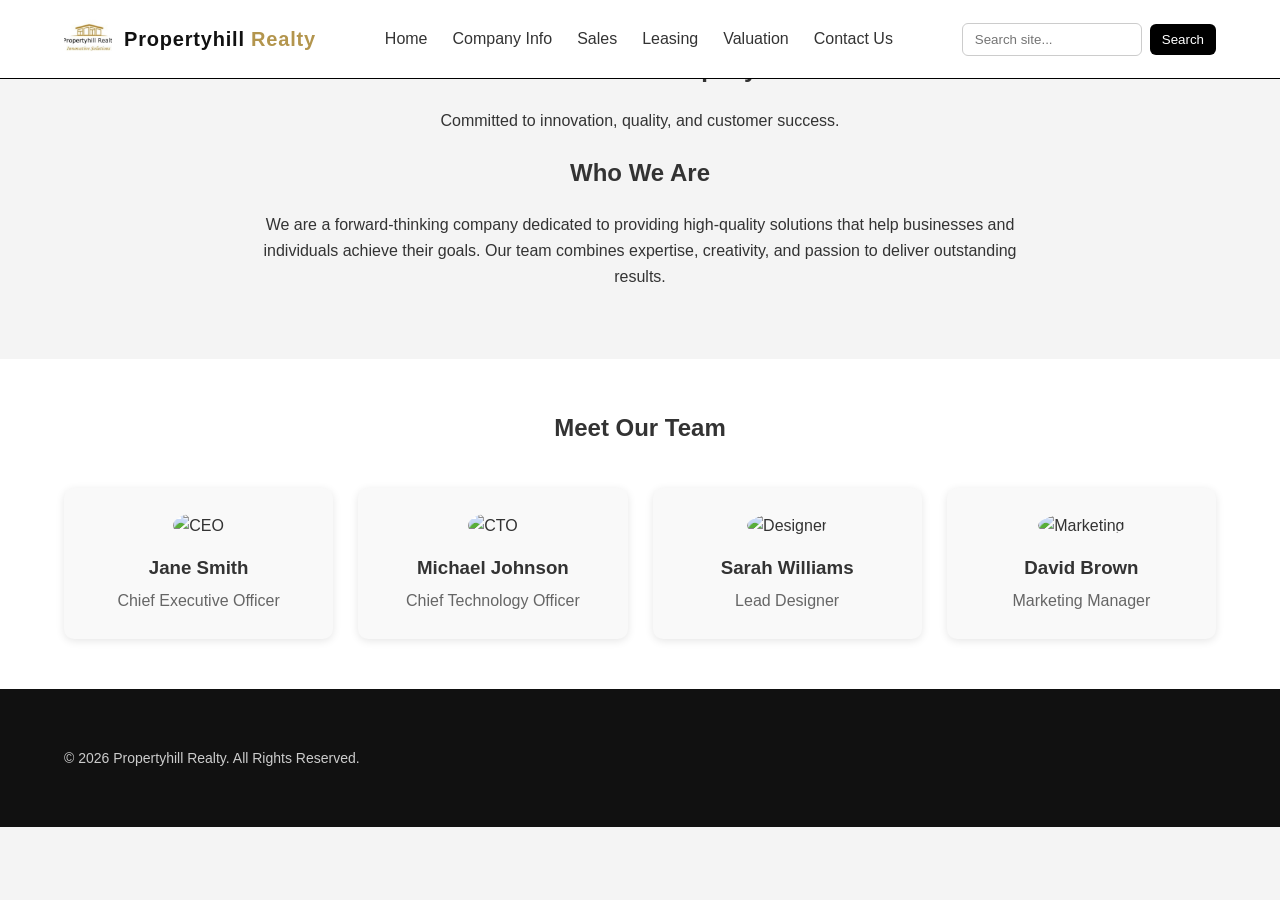
==== pages/about.html @ 3417eb5e "created and linked about page" ====
<!DOCTYPE html>
<html lang="en">
    <head>
        <meta charset="UTF-8">
        <meta name="viewport" content="width=device-width, initial-scale=1.0">
        <title>About Propertyhill</title>
        
        
        <link rel="stylesheet" href="../css/style.css">
        <link rel="stylesheet" href="../css/main/header.css">
        <link rel="stylesheet" href="../css/about.css">
        <link rel="stylesheet" href="../css/main/footer.css">
    </head>

    <body>
		<!-- Header -->
		<header>
			<nav>
				<div class="logo">
					<a href="../index.html#" class="logo-link">
						<div class="logo-img">
							<img src="../assets/logo.jpeg">
						</div>

						<div class="logo-text">
							Propertyhill <span>Realty</span>
						</div>
					</a>
				</div>

				<ul class="main-nav">
					<li><a href="../index.html#">Home</a></li>
                    
					<li><a href="../pages/about.html">Company Info</a></li>

					<li class="dropdown">
						<span class="drop-trigger">Sales</span>
						<div class="dropdown-menu">
							<a href="../pages/listings.html?type=res&deal=sale">Residential</a>
							<a href="../pages/listings.html?type=com&deal=sale">Commercial</a>
							<a href="../pages/listings.html?type=ind&deal=sale">Industrial</a>
						</div>
					</li>

					<li class="dropdown">
						<span class="drop-trigger">Leasing</span>
						<div class="dropdown-menu">
							<a href="../pages/listings.html?type=res&deal=lease">Residential</a>
							<a href="../pages/listings.html?type=com&deal=lease">Commercial</a>
							<a href="../pages/listings.html?type=ind&deal=lease">Industrial</a>
						</div>
					</li>

					<li class="dropdown">
						<a href="../pages/valuation.html">Valuation</a>
					</li>	

					<li>
						<a href="../pages/contact.html">Contact Us</a>
					</li>
				</ul>
				
				<form class="search-bar" role="search">
				  <input type="search" placeholder="Search site..." />
				  <button type="submit">Search</button>
				</form>
			</nav>
		</header>

    <section class="about">
        <div class="container">
            <h1>About Our Company</h1>
            <p>Committed to innovation, quality, and customer success.</p>
            <h2>Who We Are</h2>
            <p>
                We are a forward-thinking company dedicated to providing
                high-quality solutions that help businesses and individuals
                achieve their goals. Our team combines expertise, creativity,
                and passion to deliver outstanding results.
            </p>
        </div>
    </section>

    <section class="team">
        <div class="container">
            <h2>Meet Our Team</h2>

            <div class="team-grid">

                <div class="team-member">
                    <img src="https://via.placeholder.com/120" alt="CEO">
                    <h3>Jane Smith</h3>
                    <p>Chief Executive Officer</p>
                </div>

                <div class="team-member">
                    <img src="https://via.placeholder.com/120" alt="CTO">
                    <h3>Michael Johnson</h3>
                    <p>Chief Technology Officer</p>
                </div>

                <div class="team-member">
                    <img src="https://via.placeholder.com/120" alt="Designer">
                    <h3>Sarah Williams</h3>
                    <p>Lead Designer</p>
                </div>

                <div class="team-member">
                    <img src="https://via.placeholder.com/120" alt="Marketing">
                    <h3>David Brown</h3>
                    <p>Marketing Manager</p>
                </div>

            </div>
        </div>
    </section>

    <footer>
        <p>&copy; 2026 Propertyhill Realty. All Rights Reserved.</p>
    </footer>

</body>
</html>
---- css/style.css ----
/* RESET */
* {
    margin: 0;
    padding: 0;
    box-sizing: border-box;
}

/* BODY */
body {
    font-family: Arial, sans-serif;
    background: #f5f5f5;
    color: #222;
    line-height: 1.6;
}

/* MAIN CONTAINER */
main {
    max-width: 100%;
    margin: 0;
	padding: 0;
}

/* LINKS */
a {
    text-decoration: none;
    color: inherit;
}

/* HEADINGS */
h1, h2, h3 {
    margin-bottom: 10px;
}

/* BUTTONS */
button {
    padding: 10px 15px;
    border: none;
    background: #111;
    color: white;
    cursor: pointer;
}

button:hover {
    background: #333;
}
---- css/main/header.css ----
/* HEADER WRAPPER */
header {
    width: 100%;
    background: white;
    position: fixed;
    top: 0;
    left: 0;
    z-index: 1000;
    transition: transform 0.3s ease;
}

/* hidden on scroll down */
header.hide {
    transform: translateY(-100%);
}

/* optional: shadow when scrolling */
header.scrolled {
    box-shadow: 0 4px 10px rgba(0,0,0,0.08);
}
/* NAVBAR (GLOBAL - used everywhere) */
nav {
    display: flex;
    justify-content: space-between;
    align-items: center;
    padding: 15px 5%;
    background: white;
    border-bottom: 1px solid #000;
    gap: 20px;
}

/* LOGO WRAPPER */
.logo {
    display: flex;
    align-items: center;
}

/* CLICKABLE AREA */
.logo-link {
    display: flex;
    align-items: center;
    gap: 12px;
    text-decoration: none;
}

/* LOGO IMAGE */
.logo-img {
    width: 48px;
    height: 48px;
    flex-shrink: 0;
}

.logo-img img {
    width: 100%;
    height: 100%;
    object-fit: cover;
    display: block;
}

/* LOGO TEXT */
.logo-text {
    font-size: 20px;
    font-weight: 700;
    color: #111;
    letter-spacing: 0.8px;
    font-family: inherit;
    line-height: 1;
}

/* GOLD ACCENT PART */
.logo-text span {
    color: #B3954D;
}

/* HOVER EFFECT */
.logo-link:hover .logo-text {
    color: #000;
}

.logo-link:hover .logo-text span {
    color: #B3954D;
}

/* NAV LINKS */
nav ul {
    display: flex;
    gap: 25px;
    list-style: none;
    margin: 0;
    padding: 0;
}

nav ul li a {
    text-decoration: none;
    color: #333;
    font-weight: 500;
    transition: color 0.2s ease;
}

nav ul li a:hover {
    color: #B3954D;
}
/* DROPDOWN BASE */
.dropdown {
    position: relative;
    cursor: pointer;
}

/* TRIGGER TEXT */
.drop-trigger {
    color: #333;
    font-weight: 500;
    transition: color 0.2s ease;
}

.dropdown:hover .drop-trigger {
    color: #B3954D;
}

/* DROPDOWN MENU (hidden by default) */
.dropdown-menu {
    position: absolute;
    top: 100%;
    left: 0;
    background: white;
    min-width: 180px;
    border: 1px solid #eee;
    box-shadow: 0 6px 15px rgba(0,0,0,0.08);
    display: flex;
    flex-direction: column;
    padding: 8px 0;
    opacity: 0;
    visibility: hidden;
    transform: translateY(10px);
    transition: all 0.2s ease;
    z-index: 999;
}

/* SHOW ON HOVER */
.dropdown:hover .dropdown-menu {
    opacity: 1;
    visibility: visible;
    transform: translateY(0);
}

/* DROPDOWN LINKS */
.dropdown-menu a {
    padding: 10px 15px;
    color: #333;
    text-decoration: none;
    font-weight: 400;
    white-space: nowrap;
}

.dropdown-menu a:hover {
    background: #f7f7f7;
    color: #B3954D;
}

/* SEARCH BAR */
.search-bar {
    display: flex;
    align-items: center;
    gap: 8px;
}

.search-bar input[type="search"] {
    padding: 8px 12px;
    border: 1px solid #ccc;
    border-radius: 6px;
    outline: none;
    width: 180px;
    transition: width 0.3s ease, border-color 0.2s ease;
}

.search-bar input[type="search"]:focus {
    border-color: #B3954D;
    width: 220px;
}

.search-bar button {
    padding: 8px 12px;
    border: none;
    background: #000000;
    color: white;
    border-radius: 6px;
    cursor: pointer;
    transition: background 0.2s ease;
}

.search-bar button:hover {
    background: #B3954D ;
}

/* RESPONSIVE (basic) */
@media (max-width: 900px) {
    nav {
        flex-wrap: wrap;
        justify-content: center;
        text-align: center;
    }

    nav ul {
        justify-content: center;
        flex-wrap: wrap;
    }

    .search-bar {
        width: 100%;
        justify-content: center;
    }
}
---- css/about.css ----
.main{
            margin: 0;
            padding: 0;
            box-sizing: border-box;
            font-family: Arial, sans-serif;
        }

        body {
            background-color: #f4f4f4;
            color: #333;
            line-height: 1.6;
        }

        .container {
            width: 90%;
            max-width: 1200px;
            margin: auto;
        }

        section {
            padding: 50px 0;
        }

        .about {
            text-align: center;
        }

        .about p {
            max-width: 800px;
            margin: 20px auto;
        }

        .team {
            background: white;
        }

        .team h2 {
            text-align: center;
            margin-bottom: 40px;
        }

        .team-grid {
            display: grid;
            grid-template-columns: repeat(auto-fit, minmax(250px, 1fr));
            gap: 25px;
        }

        .team-member {
            background: #f9f9f9;
            padding: 25px;
            border-radius: 10px;
            text-align: center;
            box-shadow: 0 2px 8px rgba(0,0,0,0.1);
        }

        .team-member img {
            width: 120px;
            height: 120px;
            border-radius: 50%;
            object-fit: cover;
            margin-bottom: 15px;
        }

        .team-member h3 {
            margin-bottom: 5px;
        }

        .team-member p {
            color: #666;
        }
---- css/main/footer.css ----
/* FOOTER */
footer {
    background: #111;
    color: #fff;
    padding: 50px 5%;
    margin: 0px;

    display: flex;
    justify-content: space-between;
    gap: 40px;
    flex-wrap: wrap;
}

/* Columns */
footer > div {
    flex: 1;
    min-width: 220px;
}

/* Headings */
footer h3 {
    font-size: 18px;
    margin-bottom: 15px;
    position: relative;
}

footer h3::after {
    content: "";
    display: block;
    width: 40px;
    height: 2px;
    background: #B3954D;
    margin-top: 8px;
}

/* Text */
footer p {
    margin: 8px 0;
    color: #ccc;
    font-size: 14px;
    line-height: 1.6;
}

/* Links */
footer a {
    color: #ccc;
    text-decoration: none;
    font-size: 14px;
    transition: 0.3s ease;
}

footer a:hover {
    color: #B3954D;
    padding-left: 5px;
}

/* List */
footer ul {
    list-style: none;
    padding: 0;
    margin: 0;
}

footer ul li {
    margin: 8px 0;
}

/* Responsive */
@media (max-width: 768px) {
    footer {
        flex-direction: column;
        gap: 25px;
    }
}
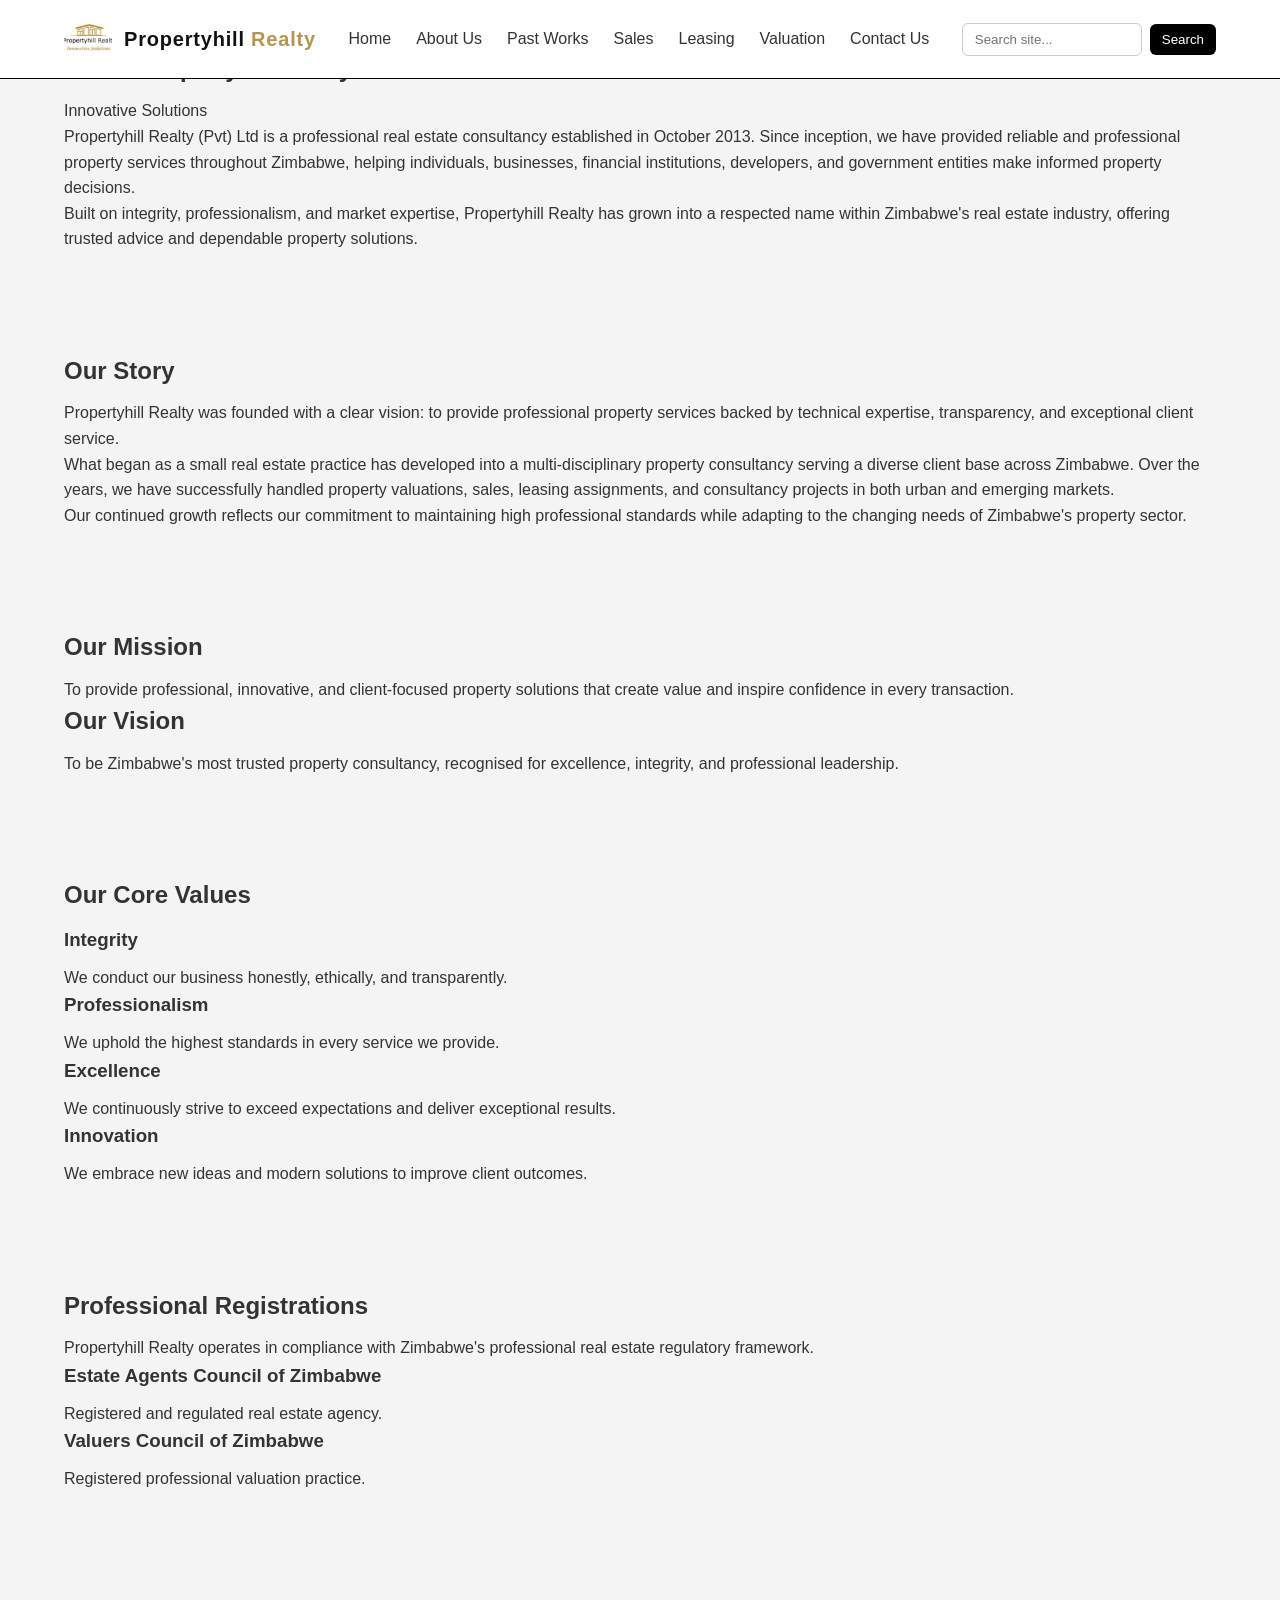
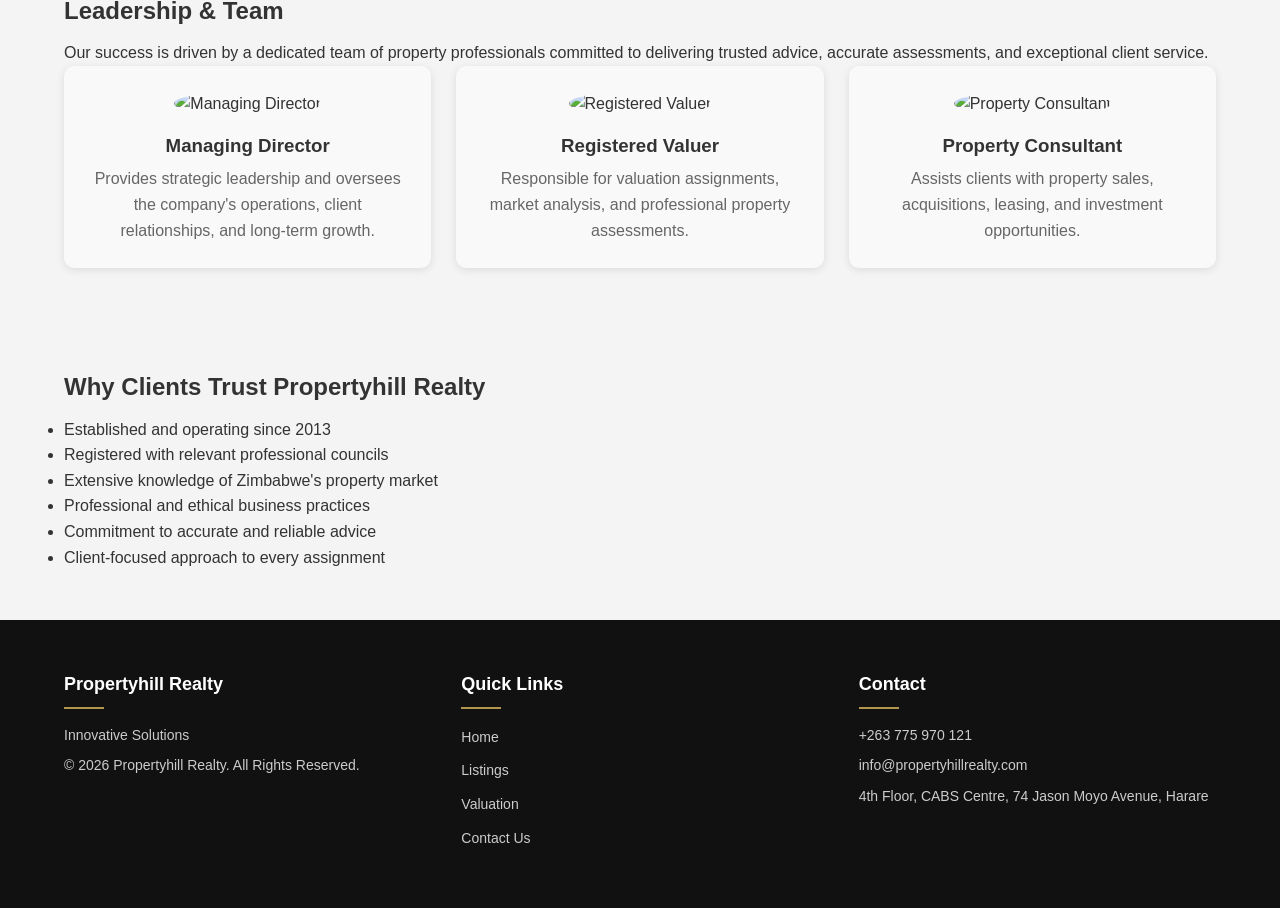
==== commit 5c6331d9: "Restructure new pages" ====
--- a/pages/about.html
+++ b/pages/about.html
@@ -31,7 +31,9 @@
 				<ul class="main-nav">
 					<li><a href="../index.html#">Home</a></li>
                     
-					<li><a href="../pages/about.html">Company Info</a></li>
+					<li><a href="../pages/about.html">About Us</a></li>
+
+                    <li><a href="../pages/previous.html">Past Works</a></li>
 
 					<li class="dropdown">
 						<span class="drop-trigger">Sales</span>
@@ -67,57 +69,293 @@
 			</nav>
 		</header>
 
-    <section class="about">
-        <div class="container">
-            <h1>About Our Company</h1>
-            <p>Committed to innovation, quality, and customer success.</p>
-            <h2>Who We Are</h2>
-            <p>
-                We are a forward-thinking company dedicated to providing
-                high-quality solutions that help businesses and individuals
-                achieve their goals. Our team combines expertise, creativity,
-                and passion to deliver outstanding results.
-            </p>
-        </div>
-    </section>
-
-    <section class="team">
-        <div class="container">
-            <h2>Meet Our Team</h2>
-
-            <div class="team-grid">
-
-                <div class="team-member">
-                    <img src="https://via.placeholder.com/120" alt="CEO">
-                    <h3>Jane Smith</h3>
-                    <p>Chief Executive Officer</p>
-                </div>
-
-                <div class="team-member">
-                    <img src="https://via.placeholder.com/120" alt="CTO">
-                    <h3>Michael Johnson</h3>
-                    <p>Chief Technology Officer</p>
-                </div>
-
-                <div class="team-member">
-                    <img src="https://via.placeholder.com/120" alt="Designer">
-                    <h3>Sarah Williams</h3>
-                    <p>Lead Designer</p>
-                </div>
-
-                <div class="team-member">
-                    <img src="https://via.placeholder.com/120" alt="Marketing">
-                    <h3>David Brown</h3>
-                    <p>Marketing Manager</p>
-                </div>
-
-            </div>
-        </div>
-    </section>
-
-    <footer>
-        <p>&copy; 2026 Propertyhill Realty. All Rights Reserved.</p>
-    </footer>
-
-</body>
+		<main>
+			<!-- Company Introduction -->
+			<section class="about-company">
+				<div class="container">
+
+					<h1>About Propertyhill Realty</h1>
+
+					<p class="tagline">
+						Innovative Solutions
+					</p>
+
+					<p>
+						Propertyhill Realty (Pvt) Ltd is a professional real estate
+						consultancy established in October 2013. Since inception,
+						we have provided reliable and professional property services
+						throughout Zimbabwe, helping individuals, businesses,
+						financial institutions, developers, and government entities
+						make informed property decisions.
+					</p>
+
+					<p>
+						Built on integrity, professionalism, and market expertise,
+						Propertyhill Realty has grown into a respected name within
+						Zimbabwe's real estate industry, offering trusted advice
+						and dependable property solutions.
+					</p>
+
+				</div>
+			</section>
+
+			<!-- Company Story -->
+			<section class="our-story">
+				<div class="container">
+
+					<h2>Our Story</h2>
+
+					<p>
+						Propertyhill Realty was founded with a clear vision: to
+						provide professional property services backed by technical
+						expertise, transparency, and exceptional client service.
+					</p>
+
+					<p>
+						What began as a small real estate practice has developed
+						into a multi-disciplinary property consultancy serving a
+						diverse client base across Zimbabwe. Over the years, we
+						have successfully handled property valuations, sales,
+						leasing assignments, and consultancy projects in both
+						urban and emerging markets.
+					</p>
+
+					<p>
+						Our continued growth reflects our commitment to maintaining
+						high professional standards while adapting to the changing
+						needs of Zimbabwe's property sector.
+					</p>
+
+				</div>
+			</section>
+
+			<!-- Mission & Vision -->
+			<section class="mission-vision">
+				<div class="container">
+
+					<div class="mission">
+						<h2>Our Mission</h2>
+
+						<p>
+							To provide professional, innovative, and client-focused
+							property solutions that create value and inspire
+							confidence in every transaction.
+						</p>
+					</div>
+
+					<div class="vision">
+						<h2>Our Vision</h2>
+
+						<p>
+							To be Zimbabwe's most trusted property consultancy,
+							recognised for excellence, integrity, and professional
+							leadership.
+						</p>
+					</div>
+
+				</div>
+			</section>
+
+			<!-- Core Values -->
+			<section class="core-values">
+				<div class="container">
+
+					<h2>Our Core Values</h2>
+
+					<div class="values-grid">
+
+						<article class="value">
+							<h3>Integrity</h3>
+							<p>
+								We conduct our business honestly, ethically,
+								and transparently.
+							</p>
+						</article>
+
+						<article class="value">
+							<h3>Professionalism</h3>
+							<p>
+								We uphold the highest standards in every service
+								we provide.
+							</p>
+						</article>
+
+						<article class="value">
+							<h3>Excellence</h3>
+							<p>
+								We continuously strive to exceed expectations
+								and deliver exceptional results.
+							</p>
+						</article>
+
+						<article class="value">
+							<h3>Innovation</h3>
+							<p>
+								We embrace new ideas and modern solutions to
+								improve client outcomes.
+							</p>
+						</article>
+
+					</div>
+
+				</div>
+			</section>
+
+			<!-- Professional Memberships -->
+			<section class="professional-memberships">
+				<div class="container">
+
+					<h2>Professional Registrations</h2>
+
+					<p>
+						Propertyhill Realty operates in compliance with Zimbabwe's
+						professional real estate regulatory framework.
+					</p>
+
+					<div class="membership-grid">
+
+						<article class="membership">
+							<h3>Estate Agents Council of Zimbabwe</h3>
+
+							<p>
+								Registered and regulated real estate agency.
+							</p>
+						</article>
+
+						<article class="membership">
+							<h3>Valuers Council of Zimbabwe</h3>
+
+							<p>
+								Registered professional valuation practice.
+							</p>
+						</article>
+
+					</div>
+
+				</div>
+			</section>
+
+			<!-- Leadership -->
+			<section class="leadership-team">
+				<div class="container">
+
+					<h2>Leadership & Team</h2>
+
+					<p>
+						Our success is driven by a dedicated team of property
+						professionals committed to delivering trusted advice,
+						accurate assessments, and exceptional client service.
+					</p>
+
+					<div class="team-grid">
+
+						<article class="team-member">
+
+							<img src="images/team-member.jpg"
+								alt="Managing Director">
+
+							<h3>Managing Director</h3>
+
+							<p>
+								Provides strategic leadership and oversees the
+								company's operations, client relationships,
+								and long-term growth.
+							</p>
+
+						</article>
+
+						<article class="team-member">
+
+							<img src="images/team-member.jpg"
+								alt="Registered Valuer">
+
+							<h3>Registered Valuer</h3>
+
+							<p>
+								Responsible for valuation assignments, market
+								analysis, and professional property assessments.
+							</p>
+
+						</article>
+
+						<article class="team-member">
+
+							<img src="images/team-member.jpg"
+								alt="Property Consultant">
+
+							<h3>Property Consultant</h3>
+
+							<p>
+								Assists clients with property sales, acquisitions,
+								leasing, and investment opportunities.
+							</p>
+
+						</article>
+
+					</div>
+
+				</div>
+			</section>
+
+			<!-- Why Clients Trust Us -->
+			<section class="why-us">
+				<div class="container">
+
+					<h2>Why Clients Trust Propertyhill Realty</h2>
+
+					<ul>
+						<li>Established and operating since 2013</li>
+						<li>Registered with relevant professional councils</li>
+						<li>Extensive knowledge of Zimbabwe's property market</li>
+						<li>Professional and ethical business practices</li>
+						<li>Commitment to accurate and reliable advice</li>
+						<li>Client-focused approach to every assignment</li>
+					</ul>
+
+				</div>
+			</section>
+
+		</main>
+
+        <!-- Footer -->
+		<footer>
+
+			<div>
+				<h3>Propertyhill Realty</h3>
+				<p>Innovative Solutions</p>
+				<p>&copy; 2026 Propertyhill Realty. All Rights Reserved.</p>
+			</div>
+
+			<div>
+				<h3>Quick Links</h3>
+
+				<ul>
+					<li><a href="../index.html#">Home</a></li>
+					<li><a href="#">Listings</a></li>
+					<li><a href="#">Valuation</a></li>
+					<li><a href="#">Contact Us</a></li>
+				</ul>
+			</div>
+
+			<div>
+				<h3>Contact</h3>
+
+				<p>
+					<a href="tel:+263775970121">+263 775 970 121</a>
+				</p>
+
+				<p>
+					<a href="mailto:info@propertyhillrealty.com">info@propertyhillrealty.com</a>
+				</p>
+
+				<p>
+					<a href="https://maps.google.com/?q=74 Jason Moyo Avenue, Harare" target="_blank">
+						4th Floor, CABS Centre, 74 Jason Moyo Avenue, Harare
+					</a>
+				</p>
+			</div>
+
+		</footer>
+		<script src="../js/contact.js"></script>
+    </body>
 </html>
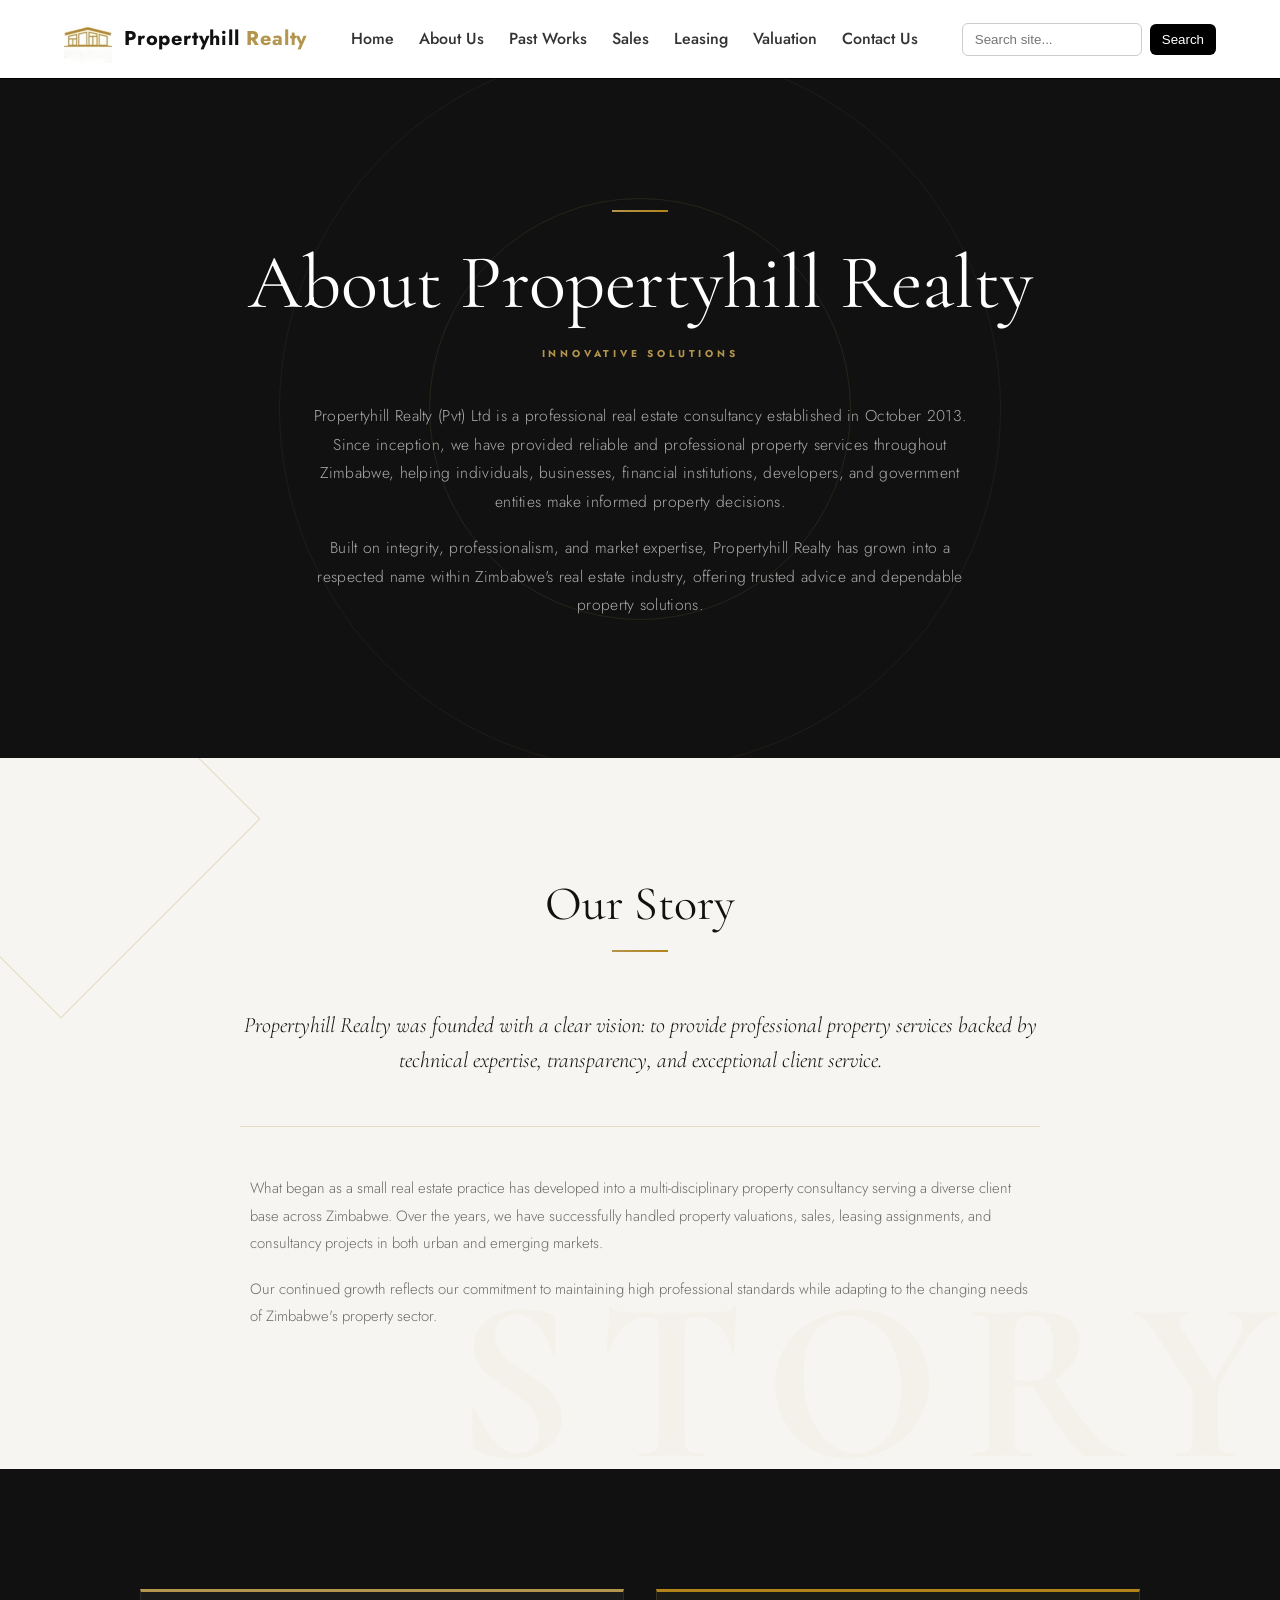
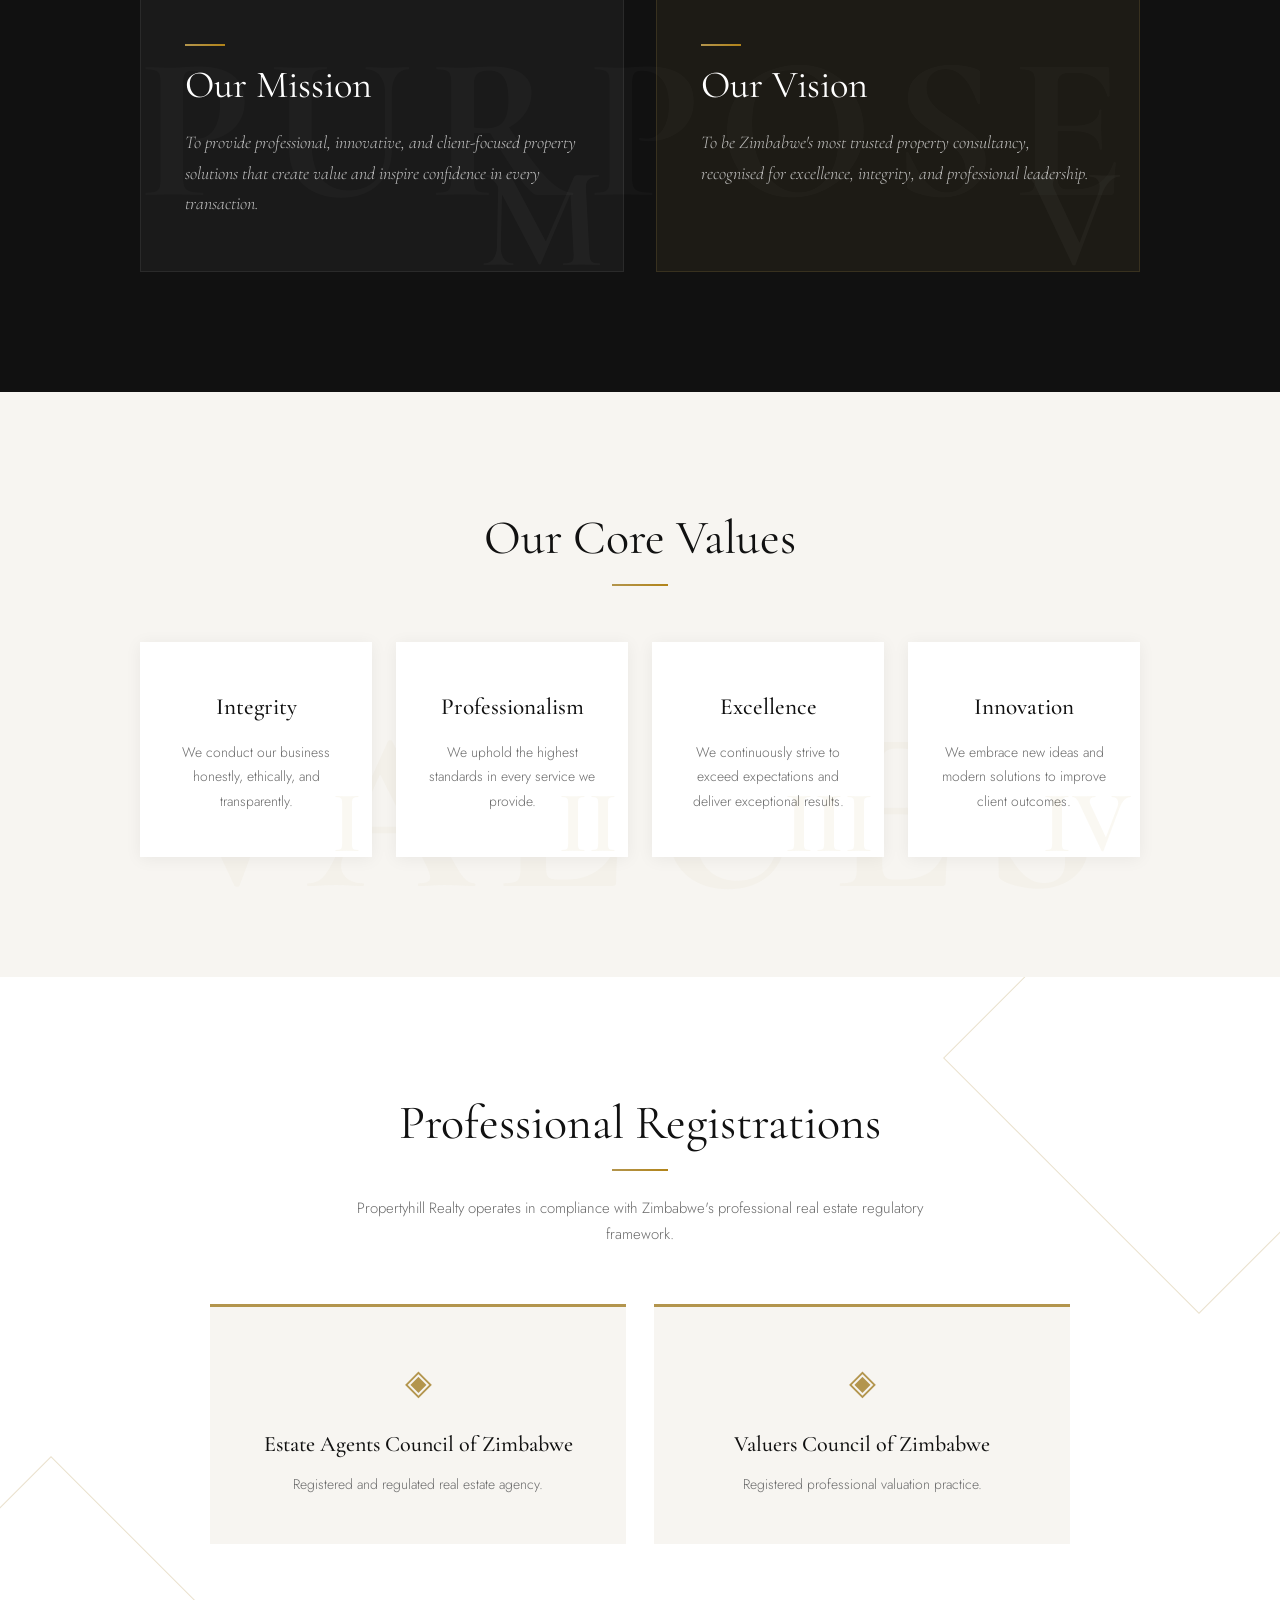
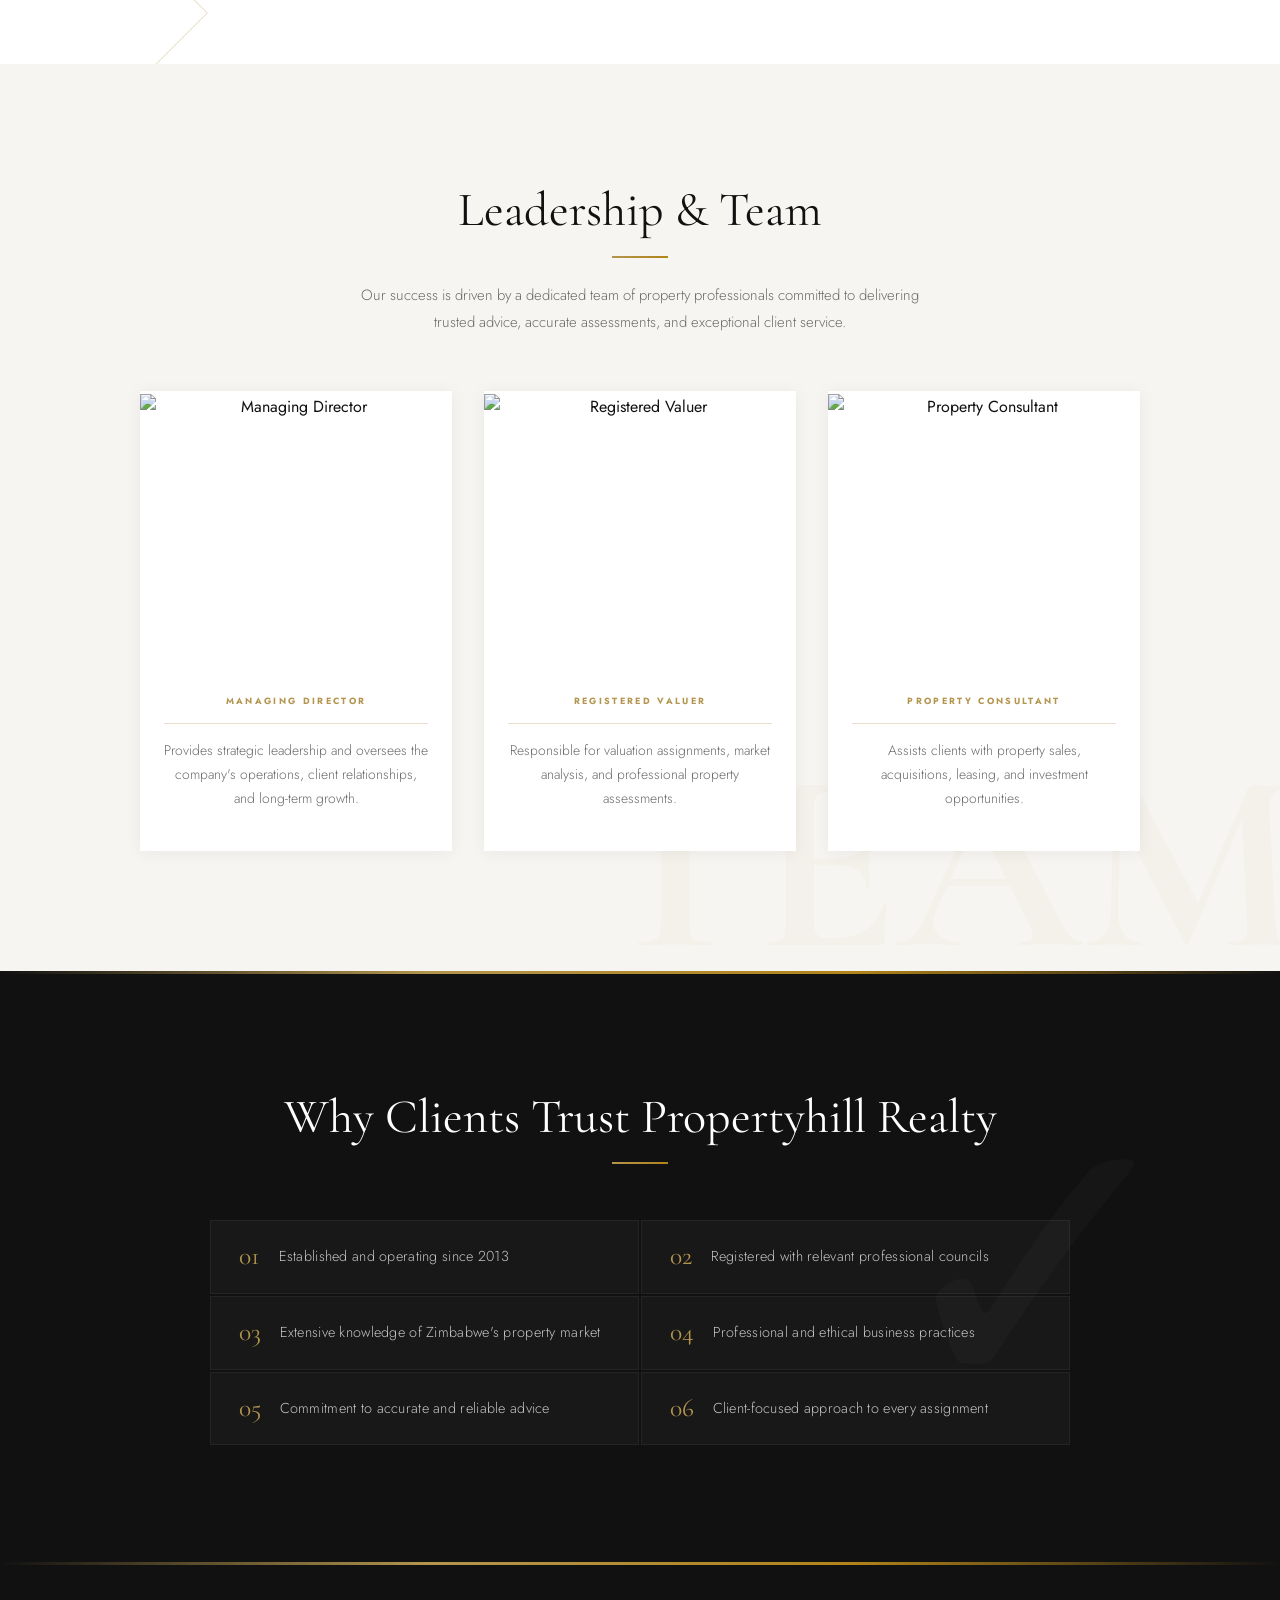
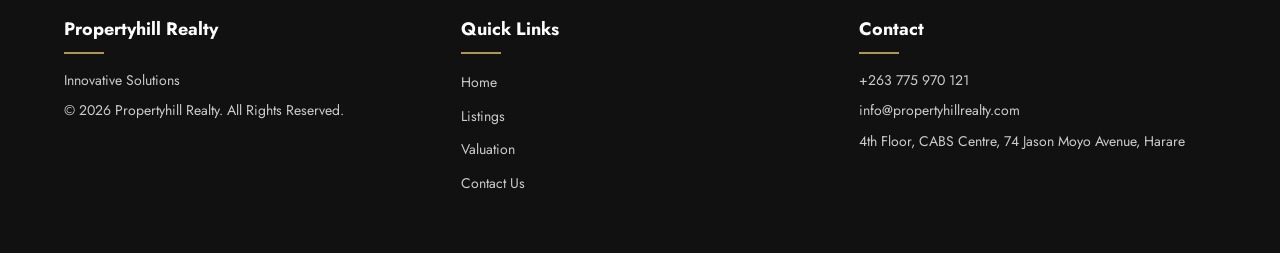
==== commit 7304b53f: "Style revamps" ====
--- a/pages/about.html
+++ b/pages/about.html
@@ -251,8 +251,9 @@
 
 						<article class="team-member">
 
-							<img src="images/team-member.jpg"
-								alt="Managing Director">
+							<div class="team-memeber-img">	
+								<img src="images/team-member.jpg" alt="Managing Director">
+							</div>	
 
 							<h3>Managing Director</h3>
 
@@ -266,8 +267,9 @@
 
 						<article class="team-member">
 
-							<img src="images/team-member.jpg"
-								alt="Registered Valuer">
+							<div class="team-memeber-img">	
+								<img src="images/team-member.jpg" alt="Registered Valuer">
+							</div>
 
 							<h3>Registered Valuer</h3>
 
@@ -280,8 +282,9 @@
 
 						<article class="team-member">
 
-							<img src="images/team-member.jpg"
-								alt="Property Consultant">
+							<div class="team-memeber-img">	
+								<img src="images/team-member.jpg" alt="Property Consultant">
+							</div>	
 
 							<h3>Property Consultant</h3>
 
@@ -313,6 +316,7 @@
 					</ul>
 
 				</div>
+				<span class="gold-bar"></span>
 			</section>
 
 		</main>
@@ -354,8 +358,44 @@
 					</a>
 				</p>
 			</div>
-
 		</footer>
-		<script src="../js/contact.js"></script>
+		<script>
+			let lastScrollY = window.scrollY;
+			const header = document.querySelector("header");
+
+			window.addEventListener("scroll", () => {
+				const currentScrollY = window.scrollY;
+
+				if (currentScrollY > 50) {
+					header.classList.add("scrolled");
+				} else {
+					header.classList.remove("scrolled");
+				}
+
+				if (currentScrollY > lastScrollY && currentScrollY > 100) {
+					header.classList.add("hide");
+				} else {
+					header.classList.remove("hide");
+				}
+
+				lastScrollY = currentScrollY;
+			});
+		</script>
+		<script>
+			(function () {
+				const observer = new IntersectionObserver(
+				function (entries) {
+					entries.forEach(function (e) {
+					if (e.isIntersecting) {
+						e.target.classList.add('in-view');
+						observer.unobserve(e.target);
+					}
+					});
+				},
+				{ threshold: 0.10, rootMargin: '0px 0px -30px 0px' }
+				);
+				document.querySelectorAll('.reveal').forEach(el => observer.observe(el));
+			})();
+		</script>
     </body>
 </html>
--- a/css/about.css
+++ b/css/about.css
@@ -1,70 +1,920 @@
-        .main{
-            margin: 0;
-            padding: 0;
-            box-sizing: border-box;
-            font-family: Arial, sans-serif;
-        }
-
-        body {
-            background-color: #f4f4f4;
-            color: #333;
-            line-height: 1.6;
-        }
-
-        .container {
-            width: 90%;
-            max-width: 1200px;
-            margin: auto;
-        }
-
-        section {
-            padding: 50px 0;
-        }
-
-        .about {
-            text-align: center;
-        }
-
-        .about p {
-            max-width: 800px;
-            margin: 20px auto;
-        }
-
-        .team {
-            background: white;
-        }
-
-        .team h2 {
-            text-align: center;
-            margin-bottom: 40px;
-        }
-
-        .team-grid {
-            display: grid;
-            grid-template-columns: repeat(auto-fit, minmax(250px, 1fr));
-            gap: 25px;
-        }
-
-        .team-member {
-            background: #f9f9f9;
-            padding: 25px;
-            border-radius: 10px;
-            text-align: center;
-            box-shadow: 0 2px 8px rgba(0,0,0,0.1);
-        }
-
-        .team-member img {
-            width: 120px;
-            height: 120px;
-            border-radius: 50%;
-            object-fit: cover;
-            margin-bottom: 15px;
-        }
-
-        .team-member h3 {
-            margin-bottom: 5px;
-        }
-
-        .team-member p {
-            color: #666;
-        }+/* ══════════════════════════════════════════════════════════════
+   PROPERTYHILL REALTY — ABOUT PAGE CSS
+   Palette: #FFFFFF · #111111 · #B3954D · #B28419
+   Fonts:   Cormorant Garamond (display) · Jost (body)
+══════════════════════════════════════════════════════════════ */
+
+@import url('https://fonts.googleapis.com/css2?family=Cormorant+Garamond:ital,wght@0,300;0,400;0,500;0,600;0,700;1,300;1,400;1,600&family=Jost:wght@300;400;500;600;700&display=swap');
+
+:root {
+  --gold:        #B3954D;
+  --gold-dark:   #B28419;
+  --gold-subtle: rgba(179,149,77,0.10);
+  --gold-border: rgba(179,149,77,0.28);
+  --black:       #111111;
+  --white:       #FFFFFF;
+  --off-white:   #F7F5F1;
+  --muted:       #6B6B6B;
+  --muted-lt:    #AAAAAA;
+
+  --font-display: 'Cormorant Garamond', Georgia, serif;
+  --font-body:    'Jost', system-ui, sans-serif;
+
+  --shadow-sm:   0 2px 16px rgba(17,17,17,0.06);
+  --shadow-md:   0 8px 40px rgba(17,17,17,0.10);
+  --shadow-gold: 0 8px 32px rgba(179,149,77,0.28);
+  --ease:        cubic-bezier(0.22, 1, 0.36, 1);
+}
+
+/* ── Keyframes ───────────────────────────────────────────── */
+@keyframes fadeUp {
+  from { opacity: 0; transform: translateY(44px); }
+  to   { opacity: 1; transform: translateY(0); }
+}
+@keyframes fadeIn {
+  from { opacity: 0; }
+  to   { opacity: 1; }
+}
+@keyframes drawLine {
+  from { width: 0; opacity: 0; }
+  to   { width: 56px; opacity: 1; }
+}
+@keyframes rotateSlow {
+  to { transform: translate(-50%,-50%) rotate(360deg); }
+}
+@keyframes float {
+  0%,100% { transform: translateY(0); }
+  50%      { transform: translateY(-8px); }
+}
+
+/* ── Scroll-reveal ───────────────────────────────────────── */
+.reveal {
+  opacity: 0;
+  transform: translateY(44px);
+  transition: opacity 0.9s var(--ease), transform 0.9s var(--ease);
+}
+.reveal.from-left  { transform: translateX(-52px); }
+.reveal.from-right { transform: translateX( 52px); }
+.reveal.in-view    { opacity: 1; transform: translate(0,0); }
+.reveal.delay-1 { transition-delay: 0.10s; }
+.reveal.delay-2 { transition-delay: 0.22s; }
+.reveal.delay-3 { transition-delay: 0.34s; }
+.reveal.delay-4 { transition-delay: 0.46s; }
+
+body {
+  margin: 0;
+  font-family: var(--font-body);
+  background: var(--white);
+  color: var(--black);
+  -webkit-font-smoothing: antialiased;
+}
+* { box-sizing: border-box; }
+
+/* ── Shared container ────────────────────────────────────── */
+.container {
+  max-width: 1160px;
+  margin: 0 auto;
+  padding: 0 80px;
+  position: relative;
+  z-index: 1;
+}
+
+/* ── Shared section heading pattern ──────────────────────── */
+.about-company h1,
+.our-story h2,
+.mission h2,
+.vision h2,
+.core-values > .container > h2,
+.professional-memberships > .container > h2,
+.leadership-team > .container > h2,
+.why-us > .container > h2 {
+  font-family: var(--font-display);
+  font-weight: 400;
+  line-height: 1.12;
+  margin: 0 0 16px;
+}
+
+/* Gold rule after each h2 (centered by default) */
+.our-story .container > h2::after,
+.core-values .container > h2::after,
+.professional-memberships .container > h2::after,
+.leadership-team .container > h2::after,
+.why-us .container > h2::after {
+  content: "";
+  display: block;
+  width: 56px;
+  height: 2px;
+  background: linear-gradient(90deg, var(--gold), var(--gold-dark));
+  margin: 18px auto 56px;
+}
+
+
+/* ══════════════════════════════════════════════════════════════
+   §1  COMPANY INTRO — dark hero
+══════════════════════════════════════════════════════════════ */
+.about-company {
+  background: var(--black);
+  padding: 150px 0 120px;
+  margin-top: 60px;
+  position: relative;
+  overflow: hidden;
+  text-align: center;
+}
+
+/* Rotating outer ring */
+.about-company::before {
+  content: "";
+  position: absolute;
+  top: 50%;
+  left: 50%;
+  width: 720px;
+  height: 720px;
+  border-radius: 50%;
+  border: 1px solid rgba(179,149,77,0.09);
+  transform: translate(-50%,-50%);
+  animation: rotateSlow 90s linear infinite;
+  pointer-events: none;
+}
+/* Inner ring */
+.about-company::after {
+  content: "";
+  position: absolute;
+  top: 50%;
+  left: 50%;
+  width: 420px;
+  height: 420px;
+  border-radius: 50%;
+  border: 1px solid rgba(179,149,77,0.14);
+  transform: translate(-50%,-50%);
+  pointer-events: none;
+}
+
+/* Gold top accent */
+.about-company .container::before {
+  content: "";
+  display: block;
+  width: 56px;
+  height: 2px;
+  background: linear-gradient(90deg, var(--gold), var(--gold-dark));
+  margin: 0 auto 28px;
+  animation: drawLine 1s var(--ease) both;
+}
+
+.about-company h1 {
+  font-size: clamp(2.8rem, 6vw, 5rem);
+  color: var(--white);
+  margin: 0 0 20px;
+  animation: fadeUp 1.1s 0.15s var(--ease) both;
+}
+.about-company h1 em { font-style: italic; color: var(--gold); }
+
+/* Tagline */
+.about-company .tagline {
+  font-family: var(--font-body);
+  font-size: 10px;
+  font-weight: 700;
+  letter-spacing: 0.38em;
+  text-transform: uppercase;
+  color: var(--gold);
+  margin: 0 0 40px;
+  animation: fadeUp 1.1s 0.28s var(--ease) both;
+}
+
+.about-company p:not(.tagline) {
+  font-family: var(--font-body);
+  font-size: 0.98rem;
+  font-weight: 300;
+  color: rgba(255,255,255,0.65);
+  line-height: 1.82;
+  max-width: 680px;
+  margin: 0 auto 18px;
+  letter-spacing: 0.02em;
+  animation: fadeUp 1.1s 0.42s var(--ease) both;
+}
+
+@media (max-width: 768px) {
+  .about-company { padding: 110px 0 80px; }
+  .about-company h1 { font-size: 2.6rem; }
+  .container { padding: 0 24px; }
+}
+
+
+/* ══════════════════════════════════════════════════════════════
+   §2  OUR STORY
+══════════════════════════════════════════════════════════════ */
+.our-story {
+  background: var(--off-white);
+  padding: 120px 0;
+  position: relative;
+  overflow: hidden;
+}
+
+/* Ghost watermark */
+.our-story::before {
+  content: "STORY";
+  position: absolute;
+  bottom: -30px;
+  right: -20px;
+  font-family: var(--font-display);
+  font-size: 18vw;
+  font-weight: 700;
+  color: rgba(179,149,77,0.04);
+  line-height: 1;
+  letter-spacing: 0.1em;
+  pointer-events: none;
+  user-select: none;
+}
+
+/* Decorative gold diamond - top left */
+.our-story::after {
+  content: "";
+  position: absolute;
+  top: -80px;
+  left: -80px;
+  width: 280px;
+  height: 280px;
+  border: 1px solid var(--gold-border);
+  transform: rotate(45deg);
+  pointer-events: none;
+}
+
+.our-story h2 {
+  font-size: clamp(2rem, 4vw, 3rem);
+  color: var(--black);
+  text-align: center;
+}
+.our-story h2 em { font-style: italic; color: var(--gold); }
+
+/* Two-column text layout — first paragraph wide, rest split */
+.our-story .container > p:first-of-type {
+  font-family: var(--font-display);
+  font-size: 1.38rem;
+  font-weight: 300;
+  font-style: italic;
+  color: var(--black);
+  line-height: 1.6;
+  text-align: center;
+  max-width: 800px;
+  margin: 0 auto 48px;
+  padding-bottom: 48px;
+  border-bottom: 1px solid var(--gold-border);
+}
+
+.our-story .container > p:not(:first-of-type) {
+  font-family: var(--font-body);
+  font-size: 0.93rem;
+  font-weight: 300;
+  color: var(--muted);
+  line-height: 1.85;
+  max-width: 780px;
+  margin: 0 auto 18px;
+}
+
+@media (max-width: 768px) {
+  .our-story { padding: 80px 0; }
+}
+
+
+/* ══════════════════════════════════════════════════════════════
+   §3  MISSION & VISION — dramatic dark two-panel split
+══════════════════════════════════════════════════════════════ */
+.mission-vision {
+  background: var(--black);
+  padding: 120px 0;
+  position: relative;
+  overflow: hidden;
+}
+
+/* Background large watermark text */
+.mission-vision::before {
+  content: "PURPOSE";
+  position: absolute;
+  top: 50%;
+  left: 50%;
+  transform: translate(-50%,-50%);
+  font-family: var(--font-display);
+  font-size: 16vw;
+  font-weight: 700;
+  color: rgba(255,255,255,0.025);
+  white-space: nowrap;
+  pointer-events: none;
+  user-select: none;
+  letter-spacing: 0.08em;
+}
+
+/* Two-column grid */
+.mission-vision .container {
+  display: grid;
+  grid-template-columns: 1fr 1fr;
+  gap: 32px;
+  align-items: stretch;
+}
+
+/* Both panels share this base */
+.mission,
+.vision {
+  padding: 52px 44px;
+  position: relative;
+  overflow: hidden;
+  transition: transform 0.5s var(--ease), box-shadow 0.5s var(--ease);
+}
+.mission:hover,
+.vision:hover {
+  transform: translateY(-6px);
+}
+
+/* Mission — gold top border, subtle glass */
+.mission {
+  background: rgba(255,255,255,0.04);
+  border: 1px solid rgba(255,255,255,0.07);
+  border-top: 3px solid var(--gold);
+}
+.mission:hover {
+  box-shadow: 0 24px 50px rgba(0,0,0,0.4), 0 0 0 1px rgba(179,149,77,0.2);
+}
+
+/* Vision — gold fill accent panel */
+.vision {
+  background: rgba(179,149,77,0.07);
+  border: 1px solid rgba(179,149,77,0.18);
+  border-top: 3px solid var(--gold-dark);
+}
+.vision:hover {
+  box-shadow: 0 24px 50px rgba(0,0,0,0.4), var(--shadow-gold);
+}
+
+/* Panel background number */
+.mission::after,
+.vision::after {
+  content: "M";
+  position: absolute;
+  bottom: -20px;
+  right: 20px;
+  font-family: var(--font-display);
+  font-size: 9rem;
+  font-weight: 700;
+  color: rgba(255,255,255,0.03);
+  line-height: 1;
+  pointer-events: none;
+}
+.vision::after { content: "V"; }
+
+.mission h2,
+.vision h2 {
+  font-size: clamp(1.6rem, 3vw, 2.4rem);
+  color: var(--white);
+  margin: 0 0 20px;
+}
+.mission h2 em,
+.vision h2 em { font-style: italic; color: var(--gold); }
+
+/* Gold rule left-aligned */
+.mission h2::before,
+.vision h2::before {
+  content: "";
+  display: block;
+  width: 40px;
+  height: 2px;
+  background: linear-gradient(90deg, var(--gold), var(--gold-dark));
+  margin-bottom: 18px;
+}
+
+.mission p,
+.vision p {
+  font-family: var(--font-display);
+  font-size: 1.12rem;
+  font-weight: 300;
+  font-style: italic;
+  color: rgba(255,255,255,0.72);
+  line-height: 1.72;
+  margin: 0;
+}
+
+@media (max-width: 768px) {
+  .mission-vision { padding: 80px 0; }
+  .mission-vision .container { grid-template-columns: 1fr; }
+}
+
+
+/* ══════════════════════════════════════════════════════════════
+   §4  CORE VALUES
+══════════════════════════════════════════════════════════════ */
+.core-values {
+  background: var(--off-white);
+  padding: 120px 0;
+  position: relative;
+  overflow: hidden;
+}
+
+.core-values::before {
+  content: "VALUES";
+  position: absolute;
+  bottom: -20px;
+  left: 50%;
+  transform: translateX(-50%);
+  font-family: var(--font-display);
+  font-size: 18vw;
+  font-weight: 700;
+  color: rgba(179,149,77,0.04);
+  white-space: nowrap;
+  pointer-events: none;
+  user-select: none;
+  letter-spacing: 0.1em;
+}
+
+.core-values > .container > h2 {
+  font-size: clamp(2rem, 4vw, 3rem);
+  color: var(--black);
+  text-align: center;
+}
+.core-values > .container > h2 em { font-style: italic; color: var(--gold); }
+
+.values-grid {
+  display: grid;
+  grid-template-columns: repeat(4, 1fr);
+  gap: 24px;
+}
+
+/* Value card */
+.value {
+  background: var(--white);
+  padding: 44px 32px;
+  border-top: 3px solid transparent;
+  box-shadow: var(--shadow-sm);
+  position: relative;
+  overflow: hidden;
+  transition: all 0.55s var(--ease);
+  text-align: center;
+  counter-increment: value-counter;
+}
+
+/* Growing left bar */
+.value::before {
+  content: "";
+  position: absolute;
+  left: 0; bottom: 0;
+  width: 3px; height: 0;
+  background: linear-gradient(0deg, var(--gold), var(--gold-dark));
+  transition: height 0.55s var(--ease);
+}
+
+/* Large ghost roman numeral */
+.value::after {
+  content: counter(value-counter, upper-roman);
+  position: absolute;
+  bottom: -10px; right: 10px;
+  font-family: var(--font-display);
+  font-size: 5.5rem;
+  font-weight: 700;
+  color: rgba(179,149,77,0.07);
+  line-height: 1;
+  pointer-events: none;
+  user-select: none;
+  transition: color 0.4s ease;
+}
+
+.value:hover {
+  transform: translateY(-7px);
+  border-top-color: var(--gold);
+  box-shadow: var(--shadow-md);
+}
+.value:hover::before { height: 100%; }
+.value:hover::after  { color: rgba(179,149,77,0.13); }
+
+.value h3 {
+  font-family: var(--font-display);
+  font-size: 1.45rem;
+  font-weight: 500;
+  color: var(--black);
+  margin: 0 0 14px;
+  transition: color 0.3s ease;
+}
+.value:hover h3 { color: var(--gold-dark); }
+
+.value p {
+  font-family: var(--font-body);
+  font-size: 0.87rem;
+  font-weight: 300;
+  color: var(--muted);
+  line-height: 1.75;
+  margin: 0;
+}
+
+@media (max-width: 900px) {
+  .core-values { padding: 80px 0; }
+  .values-grid { grid-template-columns: repeat(2, 1fr); }
+}
+@media (max-width: 480px) {
+  .values-grid { grid-template-columns: 1fr; }
+}
+
+
+/* ══════════════════════════════════════════════════════════════
+   §5  PROFESSIONAL MEMBERSHIPS
+══════════════════════════════════════════════════════════════ */
+.professional-memberships {
+  background: var(--white);
+  padding: 120px 0;
+  position: relative;
+  overflow: hidden;
+}
+
+/* Gold diamond decorations */
+.professional-memberships::before {
+  content: "";
+  position: absolute;
+  top: -100px; right: -100px;
+  width: 360px; height: 360px;
+  border: 1px solid var(--gold-border);
+  transform: rotate(45deg);
+  pointer-events: none;
+}
+.professional-memberships::after {
+  content: "";
+  position: absolute;
+  bottom: -60px; left: -60px;
+  width: 220px; height: 220px;
+  border: 1px solid var(--gold-border);
+  transform: rotate(45deg);
+  pointer-events: none;
+}
+
+.professional-memberships > .container > h2 {
+  font-size: clamp(2rem, 4vw, 3rem);
+  color: var(--black);
+  text-align: center;
+}
+.professional-memberships > .container > h2 em { font-style: italic; color: var(--gold); }
+
+.professional-memberships > .container > p {
+  font-family: var(--font-body);
+  font-size: 0.93rem;
+  font-weight: 300;
+  color: var(--muted);
+  line-height: 1.78;
+  text-align: center;
+  max-width: 600px;
+  margin: -32px auto 56px;
+}
+
+.membership-grid {
+  display: grid;
+  grid-template-columns: repeat(2, 1fr);
+  gap: 28px;
+  max-width: 860px;
+  margin: 0 auto;
+}
+
+.membership {
+  padding: 48px 40px;
+  background: var(--off-white);
+  border-top: 3px solid var(--gold);
+  position: relative;
+  overflow: hidden;
+  transition: all 0.55s var(--ease);
+  text-align: center;
+}
+
+/* Seal / crest decoration */
+.membership::before {
+  content: "◈";
+  display: block;
+  font-family: var(--font-display);
+  font-size: 2.2rem;
+  color: var(--gold);
+  margin-bottom: 20px;
+  transition: transform 0.4s ease;
+}
+.membership:hover::before { transform: scale(1.15) rotate(15deg); }
+
+/* Left bar */
+.membership::after {
+  content: "";
+  position: absolute;
+  left: 0; bottom: 0;
+  width: 3px; height: 0;
+  background: linear-gradient(0deg, var(--gold), var(--gold-dark));
+  transition: height 0.55s var(--ease);
+}
+.membership:hover {
+  transform: translateY(-6px);
+  box-shadow: var(--shadow-md);
+}
+.membership:hover::after { height: 100%; }
+
+.membership h3 {
+  font-family: var(--font-display);
+  font-size: 1.38rem;
+  font-weight: 500;
+  color: var(--black);
+  margin: 0 0 14px;
+  line-height: 1.25;
+  transition: color 0.3s ease;
+}
+.membership:hover h3 { color: var(--gold-dark); }
+
+.membership p {
+  font-family: var(--font-body);
+  font-size: 0.87rem;
+  font-weight: 300;
+  color: var(--muted);
+  line-height: 1.7;
+  margin: 0;
+}
+
+@media (max-width: 640px) {
+  .professional-memberships { padding: 80px 0; }
+  .membership-grid { grid-template-columns: 1fr; max-width: 420px; }
+}
+
+
+/* ══════════════════════════════════════════════════════════════
+   §6  LEADERSHIP TEAM
+══════════════════════════════════════════════════════════════ */
+.leadership-team {
+  background: var(--off-white);
+  padding: 120px 0;
+  position: relative;
+  overflow: hidden;
+}
+
+.leadership-team::before {
+  content: "TEAM";
+  position: absolute;
+  bottom: -20px; right: -20px;
+  font-family: var(--font-display);
+  font-size: 20vw;
+  font-weight: 700;
+  color: rgba(179,149,77,0.04);
+  line-height: 1;
+  pointer-events: none;
+  user-select: none;
+}
+
+.leadership-team > .container > h2 {
+  font-size: clamp(2rem, 4vw, 3rem);
+  color: var(--black);
+  text-align: center;
+}
+.leadership-team > .container > h2 em { font-style: italic; color: var(--gold); }
+
+.leadership-team > .container > p {
+  font-family: var(--font-body);
+  font-size: 0.93rem;
+  font-weight: 300;
+  color: var(--muted);
+  line-height: 1.78;
+  text-align: center;
+  max-width: 600px;
+  margin: -32px auto 56px;
+}
+
+.team-grid {
+  display: grid;
+  grid-template-columns: repeat(3, 1fr);
+  gap: 32px;
+}
+
+.team-member {
+  background: var(--white);
+  padding: 0 0 40px;
+  box-shadow: var(--shadow-sm);
+  border-top: 3px solid transparent;
+  transition: all 0.55s var(--ease);
+  overflow: hidden;
+  text-align: center;
+  position: relative;
+}
+
+/* Left bar */
+.team-member::before {
+  content: "";
+  position: absolute;
+  left: 0; bottom: 0;
+  width: 3px; height: 0;
+  background: linear-gradient(0deg, var(--gold), var(--gold-dark));
+  transition: height 0.55s var(--ease);
+  z-index: 1;
+}
+
+.team-member:hover {
+  transform: translateY(-8px);
+  border-top-color: var(--gold);
+  box-shadow: var(--shadow-md);
+}
+.team-member:hover::before { height: 100%; }
+
+/* Image wrapper — portrait with overlay */
+.team-member-img {
+  position: relative;
+  overflow: hidden;
+  height: 300px;
+  margin-bottom: 32px;
+}
+
+/*
+  IMAGE SUGGESTION:
+  Professional headshot — neutral light background, business attire,
+  warm confident expression. Square or portrait crop.
+  Alt text already set in HTML ("Managing Director" etc.)
+*/
+.team-member img {
+  width: 100%;
+  height: 300px;
+  object-fit: cover;
+  object-position: top center;
+  display: block;
+  filter: grayscale(15%);
+  transition: transform 0.7s var(--ease), filter 0.5s ease;
+}
+.team-member:hover img {
+  transform: scale(1.05);
+  filter: grayscale(0%);
+}
+
+/* Gold gradient overlay at bottom of image */
+.team-member-img::after {
+  content: "";
+  position: absolute;
+  bottom: 0; left: 0; right: 0;
+  height: 80px;
+  background: linear-gradient(0deg, rgba(17,17,17,0.5), transparent);
+  pointer-events: none;
+}
+
+/* If no .team-member-img wrapper, apply to img directly */
+.team-member > img {
+  width: 100%;
+  height: 300px;
+  object-fit: cover;
+  object-position: top center;
+  display: block;
+  filter: grayscale(15%);
+  transition: transform 0.7s var(--ease), filter 0.5s ease;
+  margin-bottom: 32px;
+}
+.team-member:hover > img {
+  transform: scale(1.04);
+  filter: grayscale(0%);
+}
+
+/* Role / title */
+.team-member h3 {
+  font-family: var(--font-body);
+  font-size: 9px;
+  font-weight: 700;
+  letter-spacing: 0.26em;
+  text-transform: uppercase;
+  color: var(--gold);
+  margin: 0 24px 14px;
+  padding-bottom: 14px;
+  border-bottom: 1px solid var(--gold-border);
+  transition: color 0.3s ease;
+}
+
+.team-member p {
+  font-family: var(--font-body);
+  font-size: 0.87rem;
+  font-weight: 300;
+  color: var(--muted);
+  line-height: 1.75;
+  margin: 0 24px;
+}
+
+@media (max-width: 860px) {
+  .leadership-team { padding: 80px 0; }
+  .team-grid { grid-template-columns: 1fr 1fr; }
+}
+@media (max-width: 520px) {
+  .team-grid { grid-template-columns: 1fr; max-width: 380px; margin: 0 auto; }
+}
+
+
+/* ══════════════════════════════════════════════════════════════
+   §7  WHY US — dark closing section with elegant list
+══════════════════════════════════════════════════════════════ */
+.why-us {
+  background: var(--black);
+  padding: 120px 0;
+  position: relative;
+  overflow: hidden;
+}
+
+/* Large quotation / check watermark */
+.why-us::before {
+  content: "✓";
+  position: absolute;
+  right: 80px; top: 50%;
+  transform: translateY(-50%);
+  font-size: 30vw;
+  color: rgba(255,255,255,0.02);
+  line-height: 1;
+  pointer-events: none;
+  user-select: none;
+}
+/* Gold bottom bar */
+.gold-bar{
+  content: "";
+  position: absolute;
+  bottom: 0; left: 0; right: 0;
+  height: 3px;
+  background: linear-gradient(90deg,
+  transparent, var(--gold), var(--gold-dark), transparent);
+}
+/* Gold top bar */
+.why-us::after {
+  content: "";
+  position: absolute;
+  top: 0; left: 0; right: 0;
+  height: 3px;
+  background: linear-gradient(90deg,
+    transparent, var(--gold), var(--gold-dark), transparent);
+}
+
+.why-us > .container > h2 {
+  font-size: clamp(2rem, 4vw, 3rem);
+  color: var(--white);
+  text-align: center;
+}
+.why-us > .container > h2 em { font-style: italic; color: var(--gold); }
+.why-us > .container > h2::after {
+  background: linear-gradient(90deg, var(--gold), var(--gold-dark));
+}
+
+/* List */
+.why-us ul {
+  list-style: none;
+  padding: 0;
+  margin: 0;
+  display: grid;
+  grid-template-columns: repeat(2, 1fr);
+  gap: 2px;
+  max-width: 860px;
+  margin: 0 auto;
+  counter-reset: why-counter;
+}
+
+.why-us ul li {
+  display: flex;
+  align-items: flex-start;
+  gap: 18px;
+  padding: 24px 28px;
+  background: rgba(255,255,255,0.03);
+  border: 1px solid rgba(255,255,255,0.05);
+  font-family: var(--font-body);
+  font-size: 0.9rem;
+  font-weight: 300;
+  color: rgba(255,255,255,0.75);
+  letter-spacing: 0.02em;
+  line-height: 1.55;
+  transition: all 0.4s var(--ease);
+  counter-increment: why-counter;
+  position: relative;
+}
+.why-us ul li:hover {
+  background: rgba(255,255,255,0.065);
+  border-color: rgba(179,149,77,0.25);
+  color: var(--white);
+  transform: translateX(4px);
+}
+
+/* Gold counter number */
+.why-us ul li::before {
+  content: counter(why-counter, decimal-leading-zero);
+  font-family: var(--font-display);
+  font-size: 1.6rem;
+  font-weight: 400;
+  color: var(--gold);
+  line-height: 1;
+  flex-shrink: 0;
+  margin-top: -2px;
+  transition: color 0.3s ease;
+}
+.why-us ul li:hover::before { color: var(--gold-dark); }
+
+@media (max-width: 768px) {
+  .why-us { padding: 80px 0; }
+  .why-us ul { grid-template-columns: 1fr; }
+}
+@media (max-width: 480px) {
+  .why-us { padding: 60px 0; }
+}
+
+
+/* ══════════════════════════════════════════════════════════════
+   RESPONSIVE — shared container
+══════════════════════════════════════════════════════════════ */
+@media (max-width: 900px) {
+  .container { padding: 0 40px; }
+}
+@media (max-width: 480px) {
+  .container { padding: 0 20px; }
+}
+
+
+/* ══════════════════════════════════════════════════════════════
+
+   Add class="reveal" (+ delay-1 through delay-4) on:
+   .value, .membership, .team-member, .why-us li,
+   .mission, .vision — for staggered entrances.
+══════════════════════════════════════════════════════════════ */
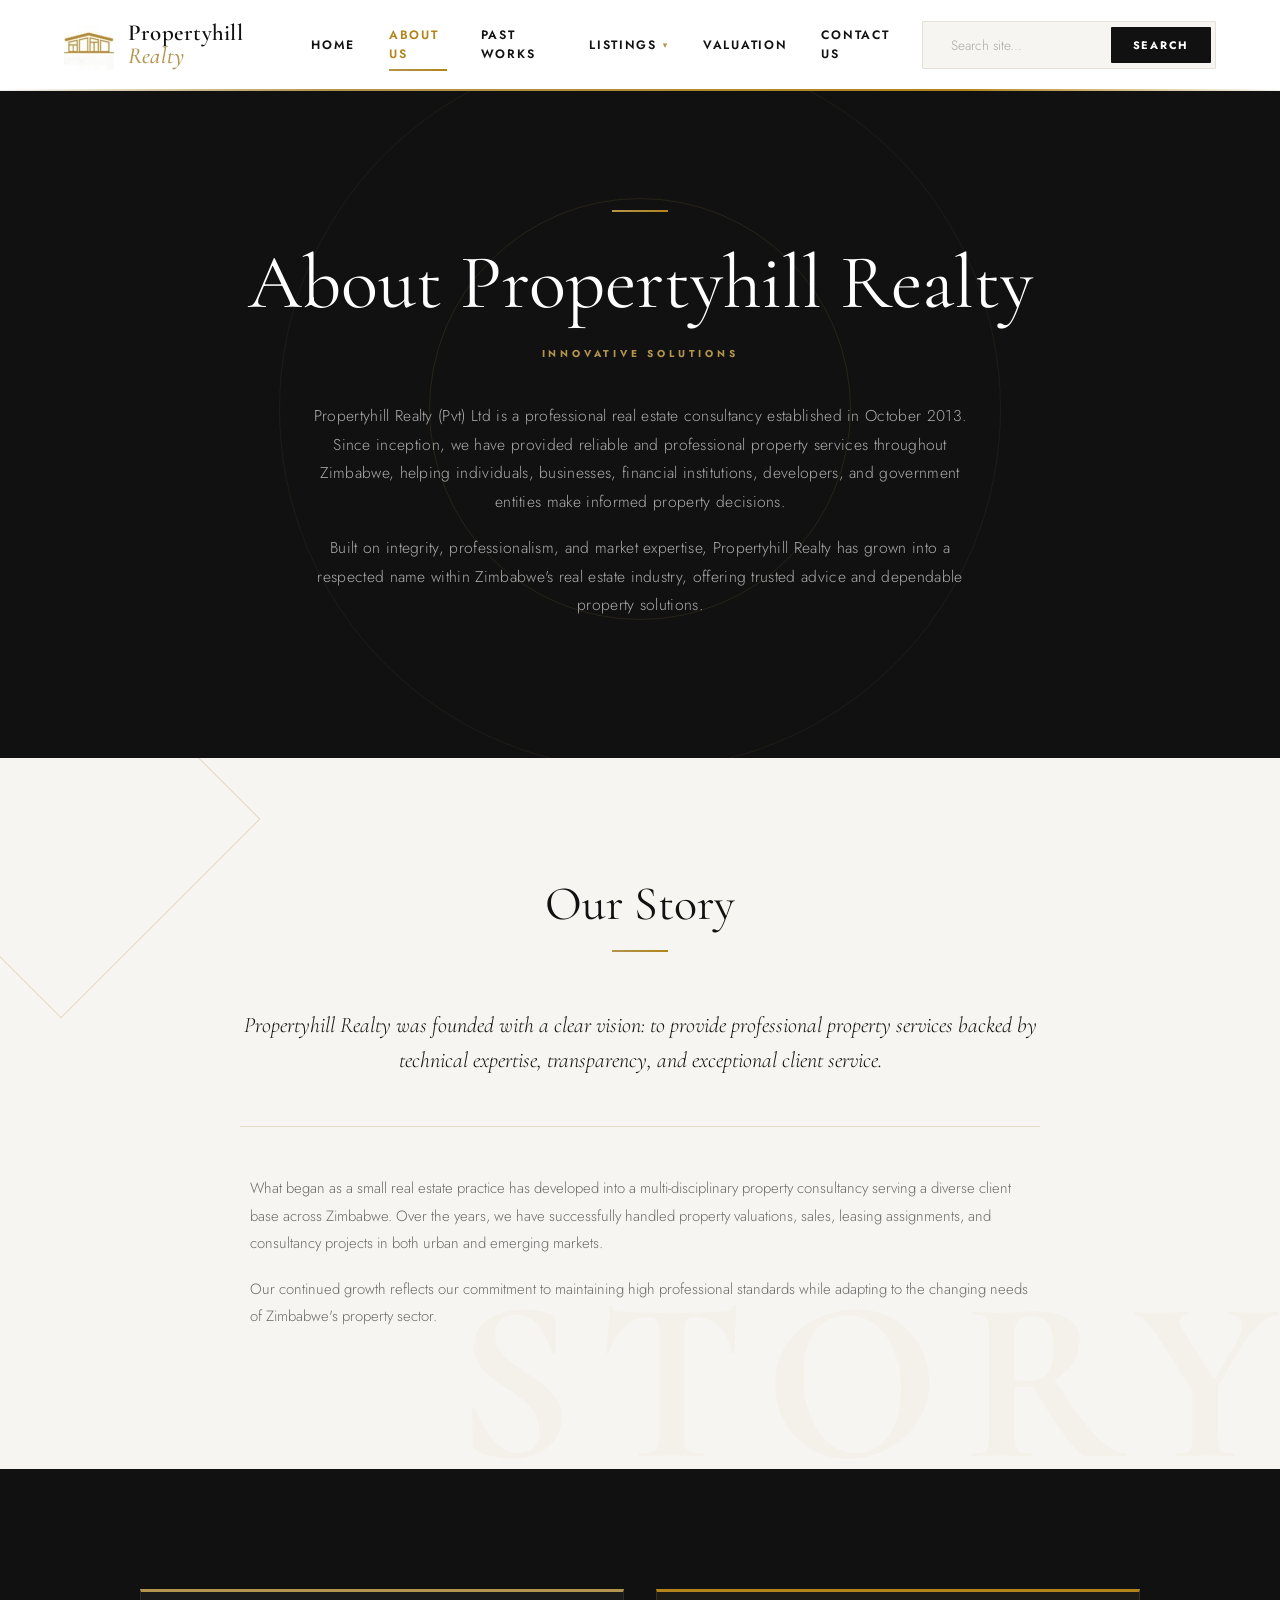
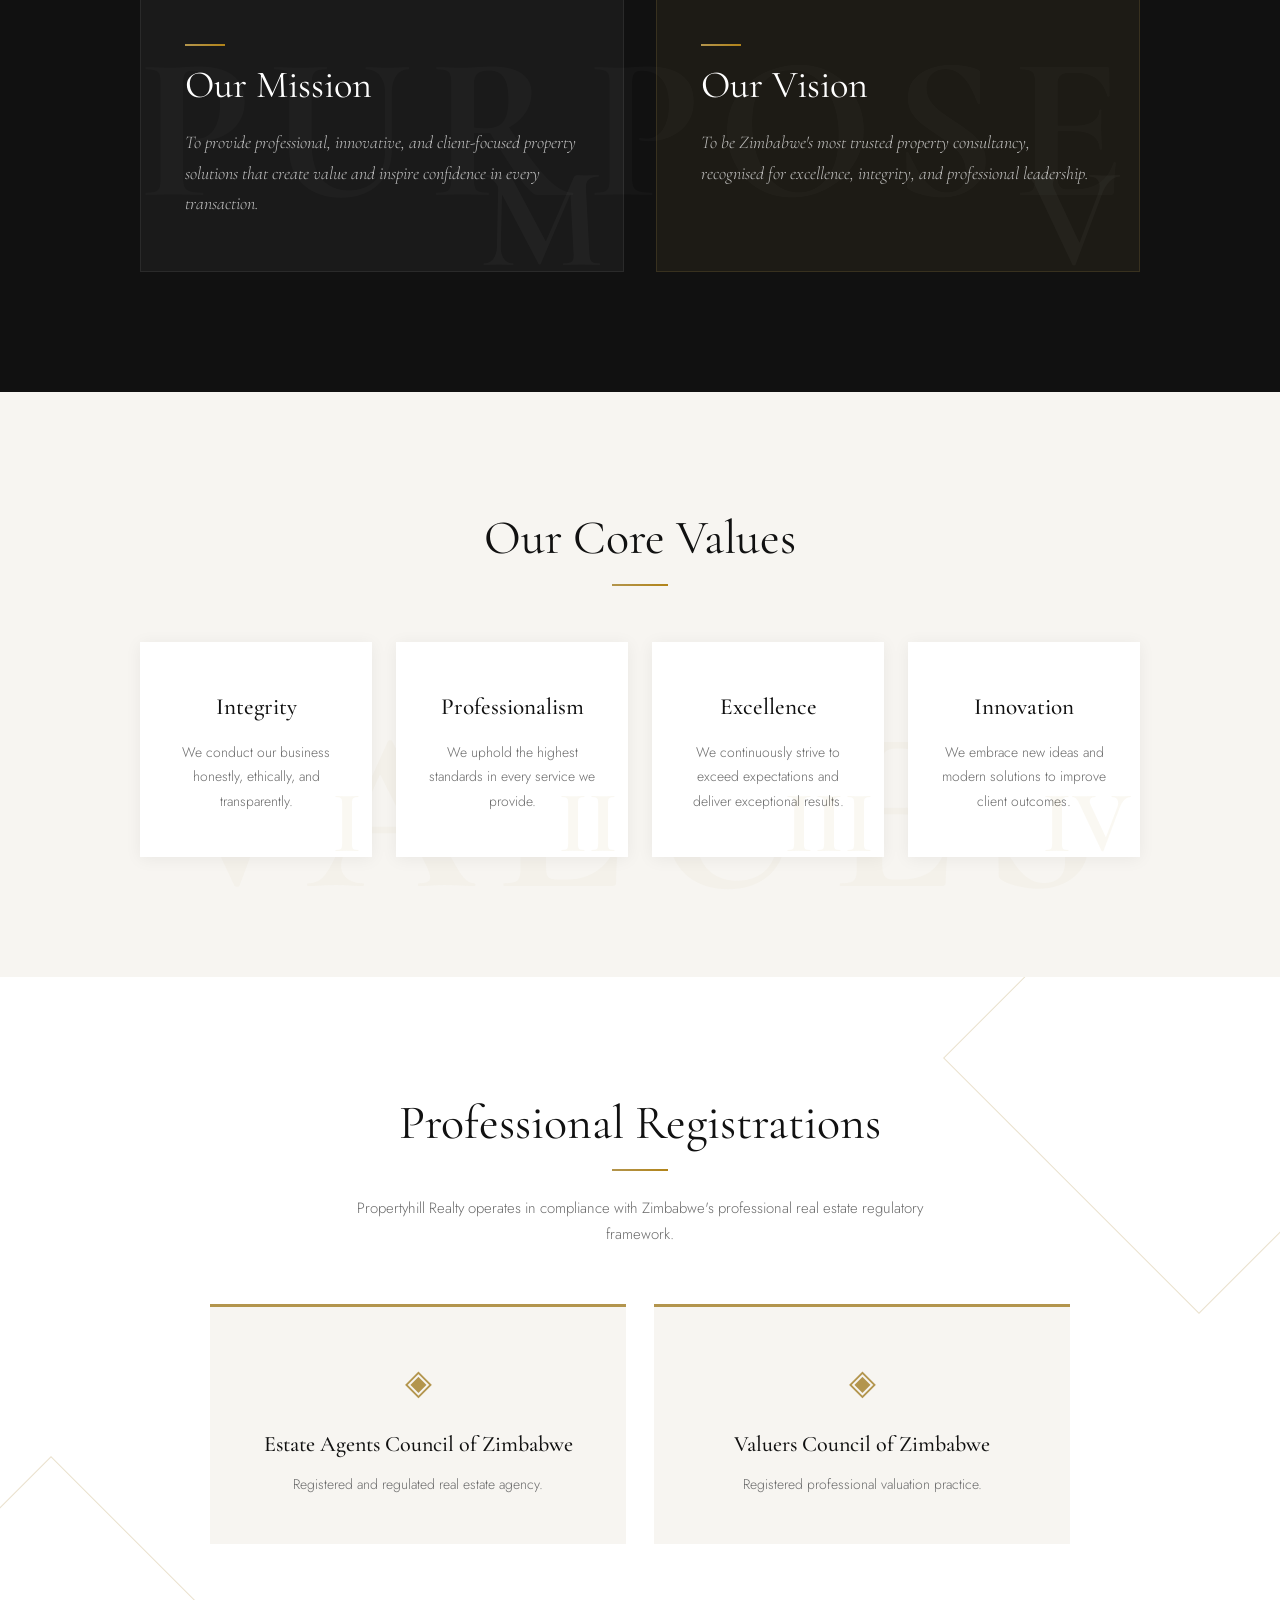
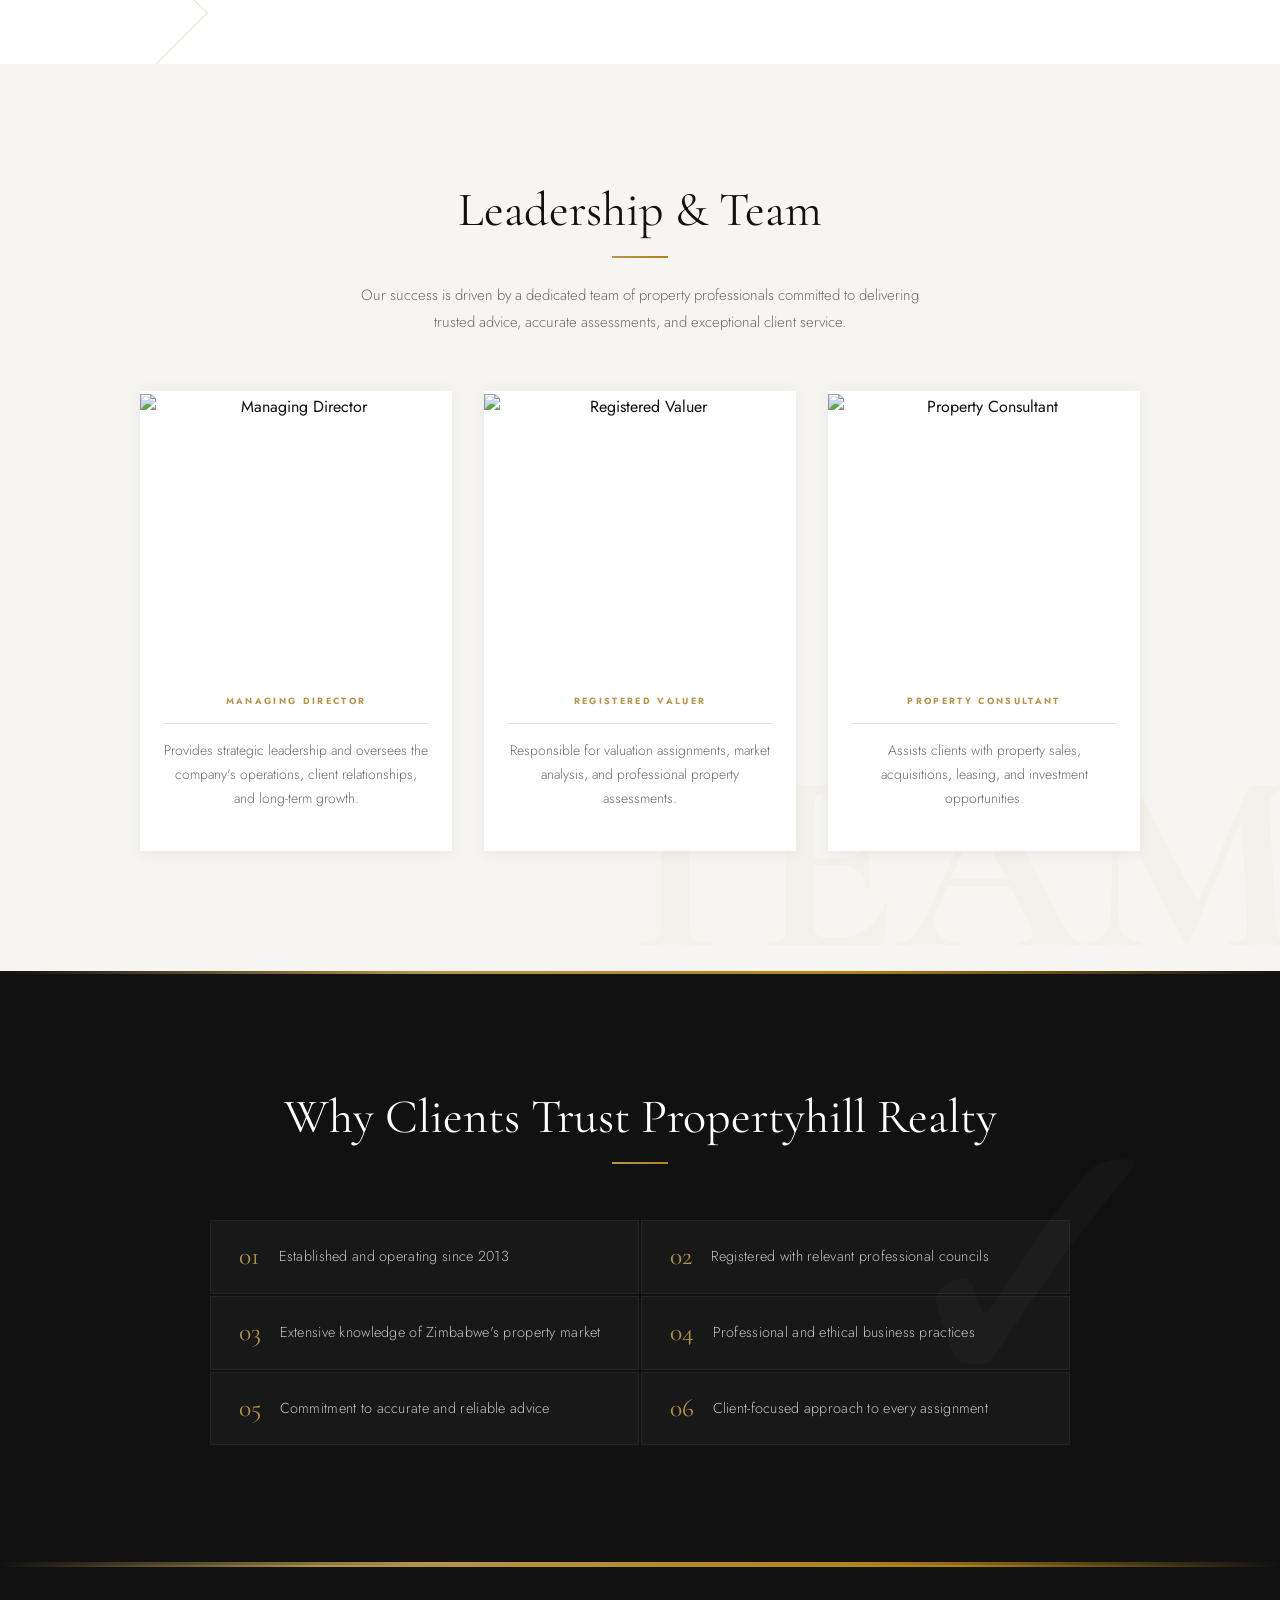
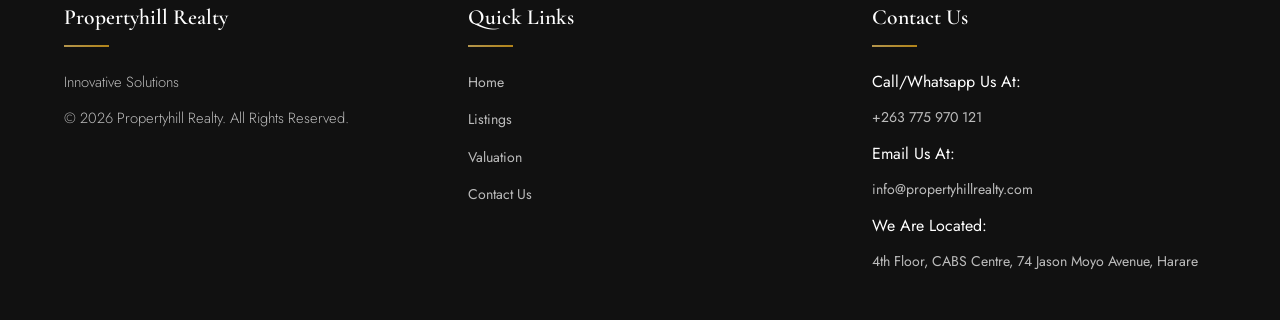
==== commit f885cfb2: "Updated header and Footer" ====
--- a/pages/about.html
+++ b/pages/about.html
@@ -31,12 +31,12 @@
 				<ul class="main-nav">
 					<li><a href="../index.html#">Home</a></li>
                     
-					<li><a href="../pages/about.html">About Us</a></li>
+					<li><a href="../pages/about.html" class="active">About Us</a></li>
 
                     <li><a href="../pages/previous.html">Past Works</a></li>
 
 					<li class="dropdown">
-						<span class="drop-trigger">Sales</span>
+						<span class="drop-trigger">Listings</span>
 						<div class="dropdown-menu">
 							<a href="../pages/listings.html?type=res&deal=sale">Residential</a>
 							<a href="../pages/listings.html?type=com&deal=sale">Commercial</a>
@@ -44,16 +44,7 @@
 						</div>
 					</li>
 
-					<li class="dropdown">
-						<span class="drop-trigger">Leasing</span>
-						<div class="dropdown-menu">
-							<a href="../pages/listings.html?type=res&deal=lease">Residential</a>
-							<a href="../pages/listings.html?type=com&deal=lease">Commercial</a>
-							<a href="../pages/listings.html?type=ind&deal=lease">Industrial</a>
-						</div>
-					</li>
-
-					<li class="dropdown">
+					<li>
 						<a href="../pages/valuation.html">Valuation</a>
 					</li>	
 
@@ -335,30 +326,35 @@
 
 				<ul>
 					<li><a href="../index.html#">Home</a></li>
-					<li><a href="#">Listings</a></li>
-					<li><a href="#">Valuation</a></li>
-					<li><a href="#">Contact Us</a></li>
+					<li><a href="../pages/listings.html?type=res&deal=sale">Listings</a></li>
+					<li><a href="../pages/valuation.html">Valuation</a></li>
+					<li><a href="../pages/contact.html">Contact Us</a></li>
 				</ul>
 			</div>
 
 			<div>
-				<h3>Contact</h3>
-
+				<h3>Contact Us</h3>
+
+				<span>Call/Whatsapp Us At:</span>
 				<p>
-					<a href="tel:+263775970121">+263 775 970 121</a>
+					<a href="https://wa.me/263775970121?text=Hi%2C%20I%20am%20interested%20in%20your%20services" target="_blank">+263 775 970 121</a>
 				</p>
 
+				<span>Email Us At:</span>
 				<p>
 					<a href="mailto:info@propertyhillrealty.com">info@propertyhillrealty.com</a>
 				</p>
 
+				<span>We Are Located:</span>
 				<p>
 					<a href="https://maps.google.com/?q=74 Jason Moyo Avenue, Harare" target="_blank">
 						4th Floor, CABS Centre, 74 Jason Moyo Avenue, Harare
 					</a>
 				</p>
 			</div>
+
 		</footer>
+
 		<script>
 			let lastScrollY = window.scrollY;
 			const header = document.querySelector("header");
--- a/css/main/header.css
+++ b/css/main/header.css
@@ -1,212 +1,389 @@
-/* HEADER WRAPPER */
+/* ══════════════════════════════════════════════════════════════
+   PROPERTYHILL REALTY — HEADER / NAVBAR CSS
+   Palette: #FFFFFF · #111111 · #B3954D · #B28419
+   Fonts:   Cormorant Garamond (display) · Jost (body)
+
+
+
+   Optional (zero-risk) enhancement: add class="active" to whichever
+   nav link matches the current page, e.g.
+     <a href="../pages/valuation.html" class="active">Valuation</a>
+   to get a persistent gold underline on that link.
+══════════════════════════════════════════════════════════════ */
+
+@import url('https://fonts.googleapis.com/css2?family=Cormorant+Garamond:ital,wght@0,400;0,500;0,600;1,400;1,500&family=Jost:wght@300;400;500;600;700&display=swap');
+
+:root {
+  --gold:        #B3954D;
+  --gold-dark:   #B28419;
+  --gold-border: rgba(179,149,77,0.28);
+  --black:       #111111;
+  --white:       #FFFFFF;
+  --off-white:   #F7F5F1;
+  --muted-lt:    #AAAAAA;
+
+  --font-display: 'Cormorant Garamond', Georgia, serif;
+  --font-body:    'Jost', system-ui, sans-serif;
+
+  --shadow-sm: 0 4px 24px rgba(17,17,17,0.08);
+  --shadow-md: 0 10px 30px rgba(17,17,17,0.10);
+  --ease:      cubic-bezier(0.22, 1, 0.36, 1);
+}
+
+@keyframes fadeIn {
+  from { opacity: 0; }
+  to   { opacity: 1; }
+}
+
+
+/* ══════════════════════════════════════════════════════════════
+   §1  HEADER WRAPPER
+══════════════════════════════════════════════════════════════ */
 header {
+  width: 100%;
+  background: var(--white);
+  position: fixed;
+  top: 0;
+  left: 0;
+  z-index: 1000;
+  transition: transform 0.5s var(--ease), box-shadow 0.4s ease;
+  animation: fadeIn 0.5s var(--ease) both;
+}
+
+/* Hidden on scroll-down */
+header.hide {
+  transform: translateY(-100%);
+}
+
+/* Shadow + slight compression on scroll */
+header.scrolled {
+  box-shadow: var(--shadow-sm);
+}
+header.scrolled nav {
+  padding: 11px 5%;
+}
+
+
+/* ══════════════════════════════════════════════════════════════
+   §2  NAVBAR
+══════════════════════════════════════════════════════════════ */
+nav {
+  display: flex;
+  justify-content: space-between;
+  align-items: center;
+  padding: 18px 5%;
+  background: var(--white);
+  gap: 28px;
+  position: relative;
+  transition: padding 0.4s var(--ease);
+}
+
+/* Hairline + permanent gold accent line — replaces the flat black border */
+nav::after {
+  content: "";
+  position: absolute;
+  left: 0;
+  right: 0;
+  bottom: 0;
+  height: 2px;
+  background: linear-gradient(90deg,
+    transparent 0%,
+    var(--gold) 25%,
+    var(--gold-dark) 75%,
+    transparent 100%
+  );
+}
+nav::before {
+  content: "";
+  position: absolute;
+  left: 0;
+  right: 0;
+  bottom: 0;
+  height: 1px;
+  background: rgba(17, 17, 17, 0.07);
+}
+
+
+/* ══════════════════════════════════════════════════════════════
+   §3  LOGO
+══════════════════════════════════════════════════════════════ */
+.logo {
+  display: flex;
+  align-items: center;
+}
+
+.logo-link {
+  display: flex;
+  align-items: center;
+  gap: 14px;
+  text-decoration: none;
+}
+
+.logo-img {
+  width: 50px;
+  height: 50px;
+  flex-shrink: 0;
+  transition: transform 0.45s var(--ease);
+}
+.logo-img img {
+  width: 100%;
+  height: 100%;
+  object-fit: cover;
+  display: block;
+}
+.logo-link:hover .logo-img {
+  transform: scale(1.06);
+}
+
+/* Wordmark — serif display font for a refined, editorial feel */
+.logo-text {
+  font-family: var(--font-display);
+  font-size: 23px;
+  font-weight: 600;
+  color: var(--black);
+  letter-spacing: 0.01em;
+  line-height: 1;
+  transition: color 0.3s ease;
+}
+
+/* Gold italic accent */
+.logo-text span {
+  font-style: italic;
+  font-weight: 500;
+  color: var(--gold);
+  transition: color 0.3s ease;
+}
+
+.logo-link:hover .logo-text { color: var(--black); }
+.logo-link:hover .logo-text span { color: var(--gold-dark); }
+
+
+/* ══════════════════════════════════════════════════════════════
+   §4  NAV LINKS
+══════════════════════════════════════════════════════════════ */
+nav ul {
+  display: flex;
+  align-items: center;
+  gap: 34px;
+  list-style: none;
+  margin: 0;
+  padding: 0;
+}
+
+nav ul li {
+  position: relative;
+}
+
+nav ul li a {
+  font-family: var(--font-body);
+  font-size: 0.76rem;
+  font-weight: 600;
+  letter-spacing: 0.14em;
+  text-transform: uppercase;
+  color: var(--black);
+  text-decoration: none;
+  padding: 8px 0;
+  position: relative;
+  display: inline-block;
+  transition: color 0.35s ease;
+}
+
+/* Animated gold underline — draws in on hover */
+nav ul li a::after {
+  content: "";
+  position: absolute;
+  left: 0;
+  bottom: 2px;
+  width: 0;
+  height: 1.5px;
+  background: linear-gradient(90deg, var(--gold), var(--gold-dark));
+  transition: width 0.4s var(--ease);
+}
+
+nav ul li a:hover { color: var(--gold-dark); }
+nav ul li a:hover::after { width: 100%; }
+
+/* Optional persistent state — add class="active" to current page link */
+nav ul li a.active { color: var(--gold-dark); }
+nav ul li a.active::after { width: 100%; }
+
+
+/* ══════════════════════════════════════════════════════════════
+   §5  DROPDOWN
+══════════════════════════════════════════════════════════════ */
+.dropdown {
+  position: relative;
+  cursor: pointer;
+}
+
+.drop-trigger {
+  font-family: var(--font-body);
+  font-size: 0.76rem;
+  font-weight: 600;
+  letter-spacing: 0.14em;
+  text-transform: uppercase;
+  color: var(--black);
+  display: inline-flex;
+  align-items: center;
+  gap: 6px;
+  padding: 8px 0;
+  transition: color 0.35s ease;
+}
+
+/* Chevron — rotates open on hover */
+.drop-trigger::after {
+  content: "▾";
+  font-size: 9px;
+  color: var(--gold);
+  transition: transform 0.4s var(--ease), color 0.3s ease;
+}
+
+.dropdown:hover .drop-trigger { color: var(--gold-dark); }
+.dropdown:hover .drop-trigger::after {
+  transform: rotate(180deg);
+  color: var(--gold-dark);
+}
+
+/* Menu panel — flush against trigger (no gap, so hover stays continuous) */
+.dropdown-menu {
+  position: absolute;
+  top: 100%;
+  left: 0;
+  background: var(--white);
+  min-width: 190px;
+  border: 1px solid rgba(17,17,17,0.07);
+  border-top: 2px solid var(--gold);
+  box-shadow: var(--shadow-md);
+  display: flex;
+  flex-direction: column;
+  padding: 10px 0;
+  opacity: 0;
+  visibility: hidden;
+  transform: translateY(6px);
+  transition: opacity 0.4s var(--ease), transform 0.4s var(--ease), visibility 0.4s;
+  z-index: 999;
+}
+
+.dropdown:hover .dropdown-menu {
+  opacity: 1;
+  visibility: visible;
+  transform: translateY(0);
+}
+
+.dropdown-menu a {
+  padding: 11px 22px;
+  font-family: var(--font-body);
+  font-size: 0.85rem;
+  font-weight: 400;
+  color: var(--black);
+  text-decoration: none;
+  white-space: nowrap;
+  transition: color 0.3s ease, background 0.3s ease, padding-left 0.3s ease;
+}
+
+.dropdown-menu a:hover {
+  background: var(--off-white);
+  color: var(--gold-dark);
+  padding-left: 27px;
+}
+
+
+/* ══════════════════════════════════════════════════════════════
+   §6  SEARCH BAR — pill style, matches the homepage hero search
+══════════════════════════════════════════════════════════════ */
+.search-bar {
+  display: flex;
+  align-items: center;
+  background: var(--off-white);
+  border: 1px solid #E5E1DA;
+  border-radius: 1px;
+  padding: 4px 4px 4px 18px;
+  transition: border-color 0.3s ease, box-shadow 0.3s ease;
+}
+
+.search-bar:focus-within {
+  border-color: var(--gold);
+  box-shadow: 0 0 0 3px rgba(179, 149, 77, 0.15);
+}
+
+.search-bar input[type="search"] {
+  border: none;
+  background: transparent;
+  padding: 9px 10px;
+  font-family: var(--font-body);
+  font-size: 0.85rem;
+  font-weight: 300;
+  color: var(--black);
+  outline: none;
+  width: 170px;
+  transition: width 0.35s var(--ease);
+}
+.search-bar input[type="search"]::placeholder {
+  color: var(--muted-lt);
+}
+.search-bar input[type="search"]:focus {
+  width: 200px;
+}
+
+.search-bar button {
+  padding: 10px 22px;
+  border: none;
+  border-radius: 1px;
+  background: var(--black);
+  color: var(--white);
+  font-family: var(--font-body);
+  font-size: 0.68rem;
+  font-weight: 700;
+  letter-spacing: 0.16em;
+  text-transform: uppercase;
+  cursor: pointer;
+  transition: background 0.4s var(--ease), transform 0.3s ease;
+  flex-shrink: 0;
+}
+.search-bar button:hover {
+  background: var(--gold);
+  transform: translateY(-1px);
+}
+
+
+/* ══════════════════════════════════════════════════════════════
+   §7  RESPONSIVE
+══════════════════════════════════════════════════════════════ */
+@media (max-width: 1080px) {
+  nav ul { gap: 22px; }
+  .search-bar input[type="search"] { width: 130px; }
+}
+
+@media (max-width: 900px) {
+  nav {
+    flex-wrap: wrap;
+    justify-content: center;
+    padding: 16px 5%;
+    gap: 16px;
+  }
+  nav ul {
+    justify-content: center;
+    flex-wrap: wrap;
+    gap: 18px 26px;
+  }
+  .search-bar {
     width: 100%;
-    background: white;
-    position: fixed;
-    top: 0;
-    left: 0;
-    z-index: 1000;
-    transition: transform 0.3s ease;
-}
-
-/* hidden on scroll down */
-header.hide {
-    transform: translateY(-100%);
-}
-
-/* optional: shadow when scrolling */
-header.scrolled {
-    box-shadow: 0 4px 10px rgba(0,0,0,0.08);
-}
-/* NAVBAR (GLOBAL - used everywhere) */
-nav {
-    display: flex;
-    justify-content: space-between;
-    align-items: center;
-    padding: 15px 5%;
-    background: white;
-    border-bottom: 1px solid #000;
-    gap: 20px;
-}
-
-/* LOGO WRAPPER */
-.logo {
-    display: flex;
-    align-items: center;
-}
-
-/* CLICKABLE AREA */
-.logo-link {
-    display: flex;
-    align-items: center;
-    gap: 12px;
-    text-decoration: none;
-}
-
-/* LOGO IMAGE */
-.logo-img {
-    width: 48px;
-    height: 48px;
-    flex-shrink: 0;
-}
-
-.logo-img img {
-    width: 100%;
-    height: 100%;
-    object-fit: cover;
-    display: block;
-}
-
-/* LOGO TEXT */
-.logo-text {
-    font-size: 20px;
-    font-weight: 700;
-    color: #111;
-    letter-spacing: 0.8px;
-    font-family: inherit;
-    line-height: 1;
-}
-
-/* GOLD ACCENT PART */
-.logo-text span {
-    color: #B3954D;
-}
-
-/* HOVER EFFECT */
-.logo-link:hover .logo-text {
-    color: #000;
-}
-
-.logo-link:hover .logo-text span {
-    color: #B3954D;
-}
-
-/* NAV LINKS */
-nav ul {
-    display: flex;
-    gap: 25px;
-    list-style: none;
-    margin: 0;
-    padding: 0;
-}
-
-nav ul li a {
-    text-decoration: none;
-    color: #333;
-    font-weight: 500;
-    transition: color 0.2s ease;
-}
-
-nav ul li a:hover {
-    color: #B3954D;
-}
-/* DROPDOWN BASE */
-.dropdown {
-    position: relative;
-    cursor: pointer;
-}
-
-/* TRIGGER TEXT */
-.drop-trigger {
-    color: #333;
-    font-weight: 500;
-    transition: color 0.2s ease;
-}
-
-.dropdown:hover .drop-trigger {
-    color: #B3954D;
-}
-
-/* DROPDOWN MENU (hidden by default) */
-.dropdown-menu {
-    position: absolute;
-    top: 100%;
-    left: 0;
-    background: white;
-    min-width: 180px;
-    border: 1px solid #eee;
-    box-shadow: 0 6px 15px rgba(0,0,0,0.08);
-    display: flex;
-    flex-direction: column;
-    padding: 8px 0;
-    opacity: 0;
-    visibility: hidden;
-    transform: translateY(10px);
-    transition: all 0.2s ease;
-    z-index: 999;
-}
-
-/* SHOW ON HOVER */
-.dropdown:hover .dropdown-menu {
-    opacity: 1;
-    visibility: visible;
-    transform: translateY(0);
-}
-
-/* DROPDOWN LINKS */
-.dropdown-menu a {
-    padding: 10px 15px;
-    color: #333;
-    text-decoration: none;
-    font-weight: 400;
-    white-space: nowrap;
-}
-
-.dropdown-menu a:hover {
-    background: #f7f7f7;
-    color: #B3954D;
-}
-
-/* SEARCH BAR */
-.search-bar {
-    display: flex;
-    align-items: center;
-    gap: 8px;
-}
-
-.search-bar input[type="search"] {
-    padding: 8px 12px;
-    border: 1px solid #ccc;
-    border-radius: 6px;
-    outline: none;
-    width: 180px;
-    transition: width 0.3s ease, border-color 0.2s ease;
-}
-
-.search-bar input[type="search"]:focus {
-    border-color: #B3954D;
-    width: 220px;
-}
-
-.search-bar button {
-    padding: 8px 12px;
-    border: none;
-    background: #000000;
-    color: white;
-    border-radius: 6px;
-    cursor: pointer;
-    transition: background 0.2s ease;
-}
-
-.search-bar button:hover {
-    background: #B3954D ;
-}
-
-/* RESPONSIVE (basic) */
-@media (max-width: 900px) {
-    nav {
-        flex-wrap: wrap;
-        justify-content: center;
-        text-align: center;
-    }
-
-    nav ul {
-        justify-content: center;
-        flex-wrap: wrap;
-    }
-
-    .search-bar {
-        width: 100%;
-        justify-content: center;
-    }
-}
+    justify-content: center;
+  }
+  .search-bar input[type="search"] {
+    flex: 1;
+    width: auto;
+  }
+  header.scrolled nav { padding: 14px 5%; }
+}
+
+@media (max-width: 480px) {
+  .logo-text { font-size: 19px; }
+  .logo-img { width: 42px; height: 42px; }
+  nav ul li a,
+  .drop-trigger {
+    font-size: 0.7rem;
+    letter-spacing: 0.10em;
+  }
+  .search-bar button { padding: 10px 16px; }
+}
--- a/css/main/footer.css
+++ b/css/main/footer.css
@@ -1,74 +1,221 @@
-/* FOOTER */
+/* ══════════════════════════════════════════════════════════════
+   PROPERTYHILL REALTY — FOOTER
+══════════════════════════════════════════════════════════════ */
+
 footer {
-    background: #111;
-    color: #fff;
-    padding: 50px 5%;
-    margin: 0px;
-
-    display: flex;
-    justify-content: space-between;
+  position: relative;
+  background: var(--black);
+  color: var(--white);
+  padding: 35px 5% 35px;
+  display: flex;
+  justify-content: space-between;
+  gap: 60px;
+  flex-wrap: wrap;
+  overflow: hidden;
+}
+
+/* Gold top accent line */
+footer::before {
+  content: "";
+  position: absolute;
+  top: 0;
+  left: 0;
+  right: 0;
+  height: 2px;
+  background: linear-gradient(
+    90deg,
+    transparent 0%,
+    var(--gold) 25%,
+    var(--gold-dark) 75%,
+    transparent 100%
+  );
+}
+
+/* Footer columns */
+footer > div {
+  flex: 1;
+  min-width: 220px;
+}
+
+/* ══════════════════════════════════════════════════════════════
+   BRAND COLUMN
+══════════════════════════════════════════════════════════════ */
+
+.footer-brand h2 {
+  font-family: var(--font-display);
+  font-size: 2rem;
+  font-weight: 600;
+  margin-bottom: 15px;
+  letter-spacing: 0.02em;
+}
+
+.footer-brand h2 span {
+  color: var(--gold);
+  font-style: italic;
+  font-weight: 500;
+}
+
+.footer-brand p {
+  max-width: 320px;
+}
+
+/* ══════════════════════════════════════════════════════════════
+   HEADINGS
+══════════════════════════════════════════════════════════════ */
+
+footer h3 {
+  font-family: var(--font-display);
+  font-size: 1.35rem;
+  font-weight: 600;
+  color: var(--white);
+  margin-bottom: 22px;
+  position: relative;
+  padding-bottom: 12px;
+}
+
+footer h3::after {
+  content: "";
+  position: absolute;
+  left: 0;
+  bottom: 0;
+  width: 45px;
+  height: 2px;
+  background: linear-gradient(
+    90deg,
+    var(--gold),
+    var(--gold-dark)
+  );
+}
+
+/* ══════════════════════════════════════════════════════════════
+   TEXT
+══════════════════════════════════════════════════════════════ */
+
+footer p {
+  font-family: var(--font-body);
+  font-size: 0.92rem;
+  font-weight: 300;
+  line-height: 1.8;
+  color: rgba(255,255,255,0.72);
+  margin: 10px 0;
+}
+
+/* ══════════════════════════════════════════════════════════════
+   LINKS
+══════════════════════════════════════════════════════════════ */
+
+footer ul {
+  list-style: none;
+  margin: 0;
+  padding: 0;
+}
+
+footer ul li {
+  margin-bottom: 12px;
+}
+
+footer a {
+  font-family: var(--font-body);
+  font-size: 0.88rem;
+  font-weight: 400;
+  color: rgba(255,255,255,0.72);
+  text-decoration: none;
+  transition:
+    color 0.3s ease,
+    padding-left 0.3s ease;
+}
+
+footer a:hover {
+  color: var(--gold);
+  padding-left: 6px;
+}
+
+/* ══════════════════════════════════════════════════════════════
+   CONTACT INFO
+══════════════════════════════════════════════════════════════ */
+
+.footer-contact p {
+  display: flex;
+  align-items: flex-start;
+  gap: 10px;
+}
+
+/* ══════════════════════════════════════════════════════════════
+   SOCIAL LINKS
+══════════════════════════════════════════════════════════════ */
+
+.footer-social {
+  display: flex;
+  gap: 12px;
+  margin-top: 18px;
+}
+
+.footer-social a {
+  width: 42px;
+  height: 42px;
+  border: 1px solid rgba(179,149,77,0.25);
+  border-radius: 50%;
+  display: flex;
+  align-items: center;
+  justify-content: center;
+  color: var(--white);
+  transition: all 0.35s var(--ease);
+}
+
+.footer-social a:hover {
+  background: var(--gold);
+  border-color: var(--gold);
+  color: var(--white);
+  transform: translateY(-2px);
+  padding-left: 0;
+}
+
+/* ══════════════════════════════════════════════════════════════
+   COPYRIGHT BAR
+══════════════════════════════════════════════════════════════ */
+
+.footer-bottom {
+  width: 100%;
+  margin-top: 50px;
+  padding-top: 25px;
+  border-top: 1px solid rgba(255,255,255,0.08);
+  text-align: center;
+}
+
+.footer-bottom p {
+  margin: 0;
+  font-size: 0.8rem;
+  letter-spacing: 0.08em;
+  text-transform: uppercase;
+  color: rgba(255,255,255,0.45);
+}
+
+/* ══════════════════════════════════════════════════════════════
+   RESPONSIVE
+══════════════════════════════════════════════════════════════ */
+
+@media (max-width: 900px) {
+  footer {
     gap: 40px;
-    flex-wrap: wrap;
-}
-
-/* Columns */
-footer > div {
-    flex: 1;
-    min-width: 220px;
-}
-
-/* Headings */
-footer h3 {
-    font-size: 18px;
-    margin-bottom: 15px;
-    position: relative;
-}
-
-footer h3::after {
-    content: "";
-    display: block;
-    width: 40px;
-    height: 2px;
-    background: #B3954D;
-    margin-top: 8px;
-}
-
-/* Text */
-footer p {
-    margin: 8px 0;
-    color: #ccc;
-    font-size: 14px;
-    line-height: 1.6;
-}
-
-/* Links */
-footer a {
-    color: #ccc;
-    text-decoration: none;
-    font-size: 14px;
-    transition: 0.3s ease;
-}
-
-footer a:hover {
-    color: #B3954D;
-    padding-left: 5px;
-}
-
-/* List */
-footer ul {
-    list-style: none;
-    padding: 0;
-    margin: 0;
-}
-
-footer ul li {
-    margin: 8px 0;
-}
-
-/* Responsive */
+  }
+
+  footer > div {
+    min-width: calc(50% - 20px);
+  }
+}
+
 @media (max-width: 768px) {
-    footer {
-        flex-direction: column;
-        gap: 25px;
-    }
+  footer {
+    flex-direction: column;
+    gap: 35px;
+    padding: 60px 5% 30px;
+  }
+
+  footer > div {
+    min-width: 100%;
+  }
+
+  .footer-bottom {
+    margin-top: 20px;
+  }
 }
